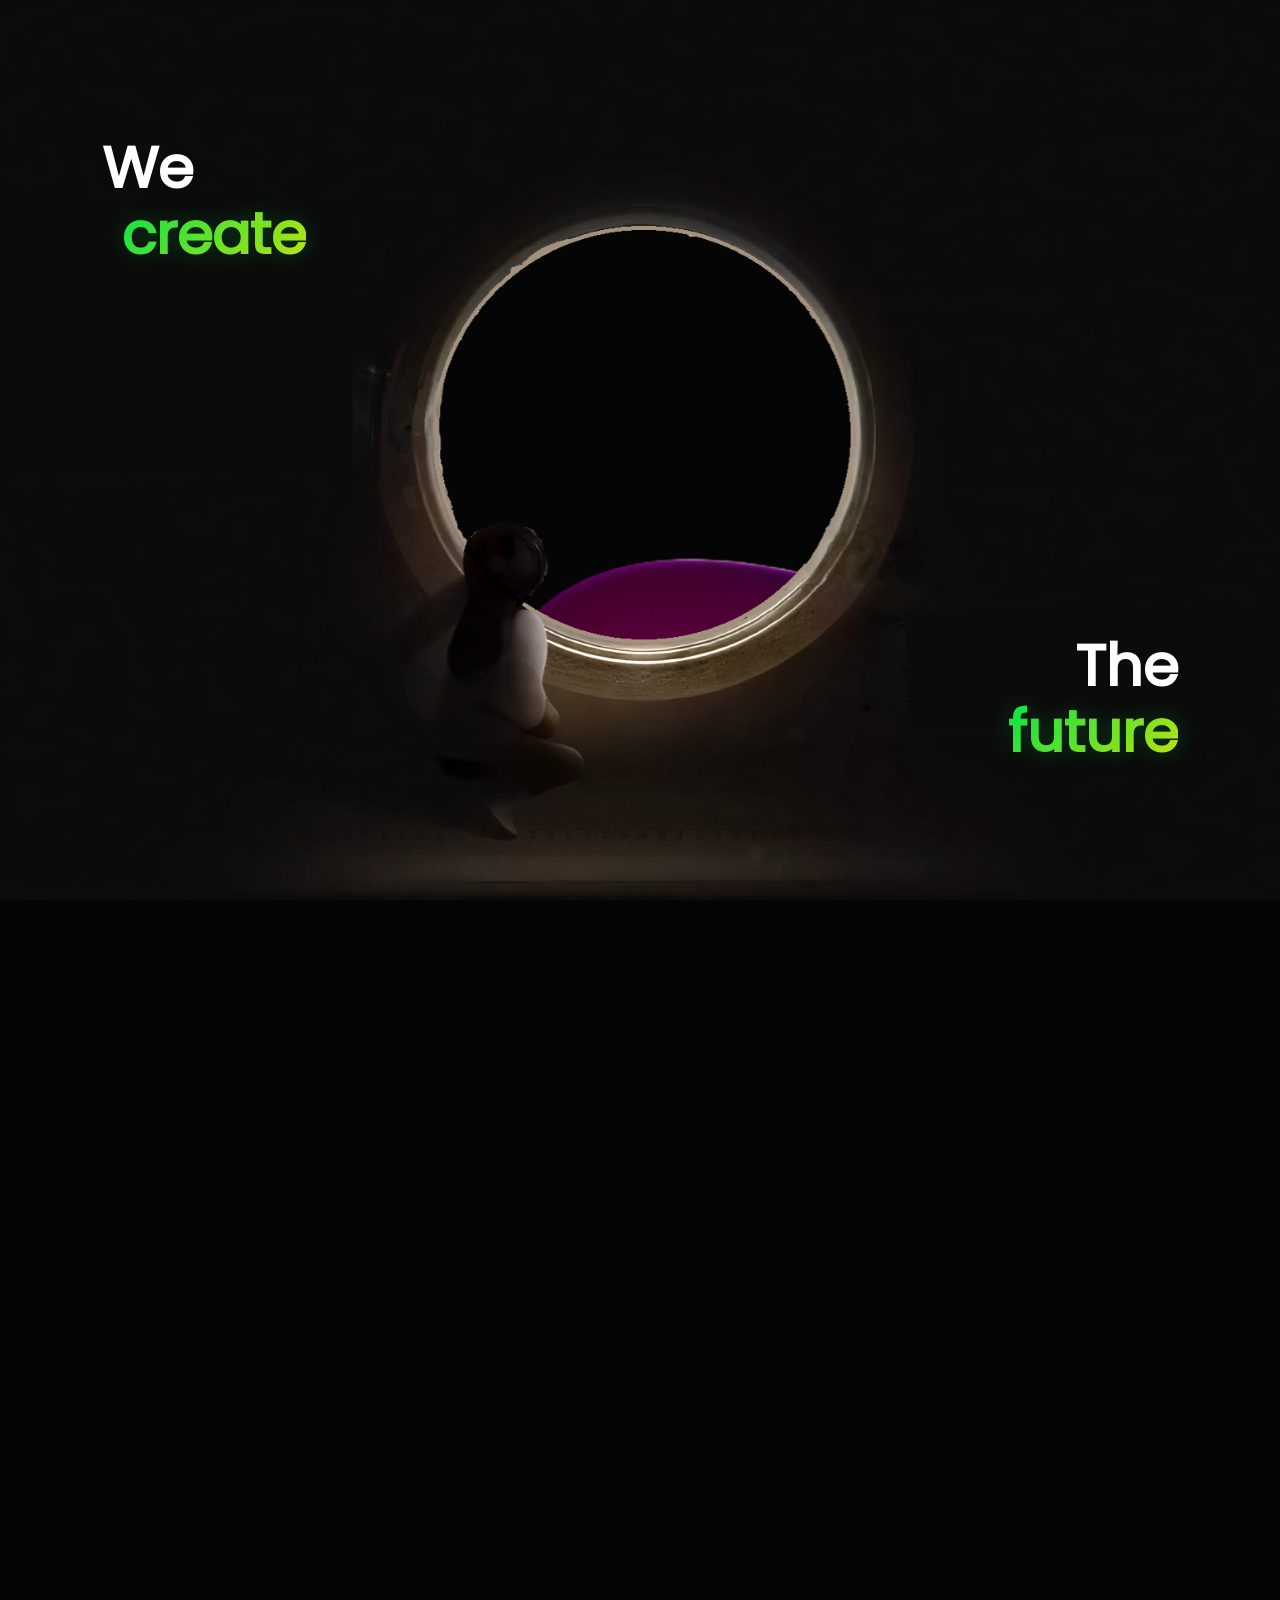
==== index.html @ eafaf3ba "Initiliaze Sanatan AI Welcome" ====
<!doctype html>
<html lang="en">
  <head>
    <meta charset="UTF-8" />
    <meta name="viewport" content="width=device-width, initial-scale=1.0" />
    <title>Sanatan AI - Welcome</title>
    <link rel="icon" type="image/png" href="/favicon-96x96.png" sizes="96x96" />
    <link rel="icon" type="image/svg+xml" href="/favicon.svg" />
    <link rel="shortcut icon" href="/favicon.ico" />
    <link rel="apple-touch-icon" sizes="180x180" href="/apple-touch-icon.png" />
    <meta name="apple-mobile-web-app-title" content="Sanatan AI" />
    <link rel="manifest" href="/site.webmanifest" />
    <script type="ld+json">
      {
          "@context": "https://schema.org",
          "@type": "WebSite",
          name: "Sanatan AI",
          url: "https://sanatan-ai.vercel.app",
          keywords:
            "Sanatan AI, Sanatan chatgpt, AI assiatant, Sanatan, ai, AI, ChatGPT, Gemini, Sanatan gemini, chatbot",
          description:
            "SANATAN AI — The Soul of Intelligence. One of the world's most advanced AI assistants, empowering users with authentic knowledge, spiritual guidance, and deep insights into Sanatan Dharma.",
          author: {
            "@type": "Person",
            name: "Shivam Sharma",
            url: "https://shivamsharma999.github.io",
          },
          publisher: {
            "@type": "Organization",
            name: "Sanatan AI",
          },
          inLanguage: ["en", "hi"],
          genre: ["AI", "Chatbot", "Sanatan Dharma"],
        },
    </script>
    <meta
      name="google-site-verification"
      content="uBdk-AkWWmrGQt7aYmEE0bgEboVTqpo6ws0tDA89azk"
    />
    <link rel="stylesheet" href="loader.css" />
    <link rel="stylesheet" href="./style.css" />
    <link rel="shortcut icon" href="favicon.ico" type="image/x-icon" />
    <link rel="shortcut icon" href="assets/logo.png" type="image/png" />
  </head>

  <body>
    <div class="loader-parent"><div class="loader"></div></div>
    <script>
      const loader = document.querySelector(".loader");
      for (let i = 0; i < 26; i++) {
        loader.innerHTML += "<div class='dot'></div>";
      }
    </script>
    <div class="wrapper center-flex">
      <div class="iimg center-flex">
        <img class="bg-image" src="./assets/logo.png" alt="Snatan AI" />
        <h1 class="logoTxt">Sanatan AI</h1>
      </div>

      <!-- THE TEXT -->
      <div class="content center-flex">
        <img src="./assets/girl.png" class="girl" alt="girl" />
        <h1 class="side-1">We<br /><span class="create">create</span></h1>
        <h1 class="side-2">The<br /><span class="future">future</span></h1>
      </div>
    </div>

    <!-- NEXT SECTION -->
    <div class="section-next center-flex">
      <h1>Sanatan AI</h1>
      <p>
        Meet <b>Sanatan AI</b> - The Soul of Intelligence.<br />
        This is the place where knowledge meets wisdom, science meet scriptures
        and technology meet dharma. Sanatan AI is a all-in-one platform
        providing you assistance about all your queries by integrating the
        answer with Sanatan Dharma. You get oppoutunities for discovering the
        ancient texts, and diving deep in them, which is all free of cost.
      </p>
    </div>
    <div class="section center-flex">
      <h1 class="section-title">Features</h1>
      <div class="feature-grid">
        <div class="feature-card center-flex">
          <div class="feature-icon">
            <svg
              xmlns="http://www.w3.org/2000/svg"
              viewBox="0 0 24 24"
              fill="none"
              stroke="currentColor"
              stroke-width="2"
              stroke-linecap="round"
              stroke-linejoin="round"
            >
              <path
                d="M20.59 13.41l-7.17 7.17a2 2 0 0 1-2.83 0L2 12V2h10l8.59 8.59a2 2 0 0 1 0 2.82z"
              ></path>
              <line x1="7" y1="7" x2="7.01" y2="7"></line>
            </svg>
          </div>
          <h1>Free of Cost</h1>
          <p>
            Sanatan AI is completely free of cost providing equal opportunities
            for everyone, poor and rich alike, to open their minds towards the
            concept of <i>karma</i>.
          </p>
        </div>
        <div class="feature-card center-flex">
          <div class="feature-icon">
            <svg
              xmlns="http://www.w3.org/2000/svg"
              viewBox="0 0 24 24"
              fill="none"
              stroke="currentColor"
              stroke-width="2"
              stroke-linecap="round"
              stroke-linejoin="round"
            >
              <rect x="2" y="3" width="20" height="14" rx="2" ry="2"></rect>
              <line x1="8" y1="21" x2="16" y2="21"></line>
              <line x1="12" y1="17" x2="12" y2="21"></line>
            </svg>
          </div>
          <h1>Cross Platform</h1>
          <p>
            Sanatan AI is a multi-platform application which runs on most
            browsers and is downloadable as a PWA on mobiles and as an app on
            Windows.
          </p>
        </div>
        <div class="feature-card center-flex">
          <div class="feature-icon">
            <svg
              xmlns="http://www.w3.org/2000/svg"
              viewBox="0 0 24 24"
              fill="none"
              stroke="currentColor"
              stroke-width="2"
              stroke-linecap="round"
              stroke-linejoin="round"
            >
              <polygon points="3 11 22 2 13 21 11 13 3 11"></polygon>
            </svg>
          </div>
          <h1>Interactive</h1>
          <p>
            Sanatan AI is a fully animated and UI-boosted chatbot. It has
            support for multiple themes, animated UIs, easy UX and moving icons.
            Enjoy your journey while exploring the roots of the universe.
          </p>
        </div>
        <div class="feature-card center-flex">
          <div class="feature-icon">
            <svg
              xmlns="http://www.w3.org/2000/svg"
              viewBox="0 0 24 24"
              fill="none"
              stroke="currentColor"
              stroke-width="2"
              stroke-linecap="round"
              stroke-linejoin="round"
            >
              <circle cx="12" cy="12" r="10"></circle>
              <circle cx="12" cy="12" r="6"></circle>
              <circle cx="12" cy="12" r="1"></circle>
            </svg>
          </div>
          <h1>Accurate</h1>
          <p>
            Sanatan AI is accurate in most of its tasks. Powered by Google's
            intelligent models, Sanatan AI perfectly understands the queries of
            users and performs actions accordingly.
          </p>
        </div>
      </div>
    </div>

    <div class="section-next center-flex">
      <h3>Are you still waiting??</h3>
      <br />
      <h1>Visit Now!</h1>
      <button
        class="visit center-flex"
        onclick="window.open('https:\/\/sanatan-ai.vercel.app', '_self')"
      >
        <img src="./assets/logo.png" alt="Sanatan Logo" class="visitImg" />
        Sanatan AI
      </button>
      <p class="footer center-flex">
        <img
          src="./assets/logo.png"
          alt="Sanatan Logo"
          style="display: inline; width: 30px; margin-right: 10px"
        />
        All Rights Reserved. Copyright © Sanatan AI, Inc. 2026
      </p>
    </div>

    <div class="bg"></div>

    <!-- SCRIPTS -->
    <script src="../gsap-public/umd/all.js"></script>
    <script src="../gsap-public/umd/ScrollTrigger.js"></script>
    <script src="../gsap-public/umd/SplitText.js"></script>

    <script src="./script.js" defer></script>
  </body>
</html>
---- loader.css ----
.loader{position:relative;transition:all 1s ease}.loader .dot{-webkit-animation-name:movement;animation-name:movement;-webkit-animation-duration:2s;animation-duration:2s;-webkit-animation-iteration-count:infinite;animation-iteration-count:infinite;-webkit-animation-timing-function:ease-in-out;animation-timing-function:ease-in-out;height:10px;position:absolute;top:-10px;transform:translate3d(0,-25px,0) scale(1);width:10px}.loader .dot:nth-of-type(1){-webkit-animation-delay:-.1s;animation-delay:-.1s;left:150px}.loader .dot:nth-of-type(1)::before{-webkit-animation-delay:-.1s;animation-delay:-.1s}.loader .dot:nth-of-type(2){-webkit-animation-delay:-1.2s;animation-delay:-1.2s;left:150px}.loader .dot:nth-of-type(2)::before{-webkit-animation-delay:-1.2s;animation-delay:-1.2s}.loader .dot:nth-of-type(3){-webkit-animation-delay:-.3s;animation-delay:-.3s;left:125px}.loader .dot:nth-of-type(3)::before{-webkit-animation-delay:-.3s;animation-delay:-.3s}.loader .dot:nth-of-type(4){-webkit-animation-delay:-1.4s;animation-delay:-1.4s;left:125px}.loader .dot:nth-of-type(4)::before{-webkit-animation-delay:-1.4s;animation-delay:-1.4s}.loader .dot:nth-of-type(5){-webkit-animation-delay:-.5s;animation-delay:-.5s;left:100px}.loader .dot:nth-of-type(5)::before{-webkit-animation-delay:-.5s;animation-delay:-.5s}.loader .dot:nth-of-type(6){-webkit-animation-delay:-1.6s;animation-delay:-1.6s;left:100px}.loader .dot:nth-of-type(6)::before{-webkit-animation-delay:-1.6s;animation-delay:-1.6s}.loader .dot:nth-of-type(7){-webkit-animation-delay:-.7s;animation-delay:-.7s;left:75px}.loader .dot:nth-of-type(7)::before{-webkit-animation-delay:-.7s;animation-delay:-.7s}.loader .dot:nth-of-type(8){-webkit-animation-delay:-1.8s;animation-delay:-1.8s;left:75px}.loader .dot:nth-of-type(8)::before{-webkit-animation-delay:-1.8s;animation-delay:-1.8s}.loader .dot:nth-of-type(9){-webkit-animation-delay:-.9s;animation-delay:-.9s;left:50px}.loader .dot:nth-of-type(9)::before{-webkit-animation-delay:-.9s;animation-delay:-.9s}.loader .dot:nth-of-type(10){-webkit-animation-delay:-2s;animation-delay:-2s;left:50px}.loader .dot:nth-of-type(10)::before{-webkit-animation-delay:-2s;animation-delay:-2s}.loader .dot:nth-of-type(11){-webkit-animation-delay:-1.1s;animation-delay:-1.1s;left:25px}.loader .dot:nth-of-type(11)::before{-webkit-animation-delay:-1.1s;animation-delay:-1.1s}.loader .dot:nth-of-type(12){-webkit-animation-delay:-2.2s;animation-delay:-2.2s;left:25px}.loader .dot:nth-of-type(12)::before{-webkit-animation-delay:-2.2s;animation-delay:-2.2s}.loader .dot:nth-of-type(13){-webkit-animation-delay:-1.3s;animation-delay:-1.3s;left:0}.loader .dot:nth-of-type(13)::before{-webkit-animation-delay:-1.3s;animation-delay:-1.3s}.loader .dot:nth-of-type(14){-webkit-animation-delay:-2.4s;animation-delay:-2.4s;left:0}.loader .dot:nth-of-type(14)::before{-webkit-animation-delay:-2.4s;animation-delay:-2.4s}.loader .dot:nth-of-type(15){-webkit-animation-delay:-1.5s;animation-delay:-1.5s;left:-25px}.loader .dot:nth-of-type(15)::before{-webkit-animation-delay:-1.5s;animation-delay:-1.5s}.loader .dot:nth-of-type(16){-webkit-animation-delay:-2.6s;animation-delay:-2.6s;left:-25px}.loader .dot:nth-of-type(16)::before{-webkit-animation-delay:-2.6s;animation-delay:-2.6s}.loader .dot:nth-of-type(17){-webkit-animation-delay:-1.7s;animation-delay:-1.7s;left:-50px}.loader .dot:nth-of-type(17)::before{-webkit-animation-delay:-1.7s;animation-delay:-1.7s}.loader .dot:nth-of-type(18){-webkit-animation-delay:-2.8s;animation-delay:-2.8s;left:-50px}.loader .dot:nth-of-type(18)::before{-webkit-animation-delay:-2.8s;animation-delay:-2.8s}.loader .dot:nth-of-type(19){-webkit-animation-delay:-1.9s;animation-delay:-1.9s;left:-75px}.loader .dot:nth-of-type(19)::before{-webkit-animation-delay:-1.9s;animation-delay:-1.9s}.loader .dot:nth-of-type(20){-webkit-animation-delay:-3s;animation-delay:-3s;left:-75px}.loader .dot:nth-of-type(20)::before{-webkit-animation-delay:-3s;animation-delay:-3s}.loader .dot:nth-of-type(21){-webkit-animation-delay:-2.1s;animation-delay:-2.1s;left:-100px}.loader .dot:nth-of-type(21)::before{-webkit-animation-delay:-2.1s;animation-delay:-2.1s}.loader .dot:nth-of-type(22){-webkit-animation-delay:-3.2s;animation-delay:-3.2s;left:-100px}.loader .dot:nth-of-type(22)::before{-webkit-animation-delay:-3.2s;animation-delay:-3.2s}.loader .dot:nth-of-type(23){-webkit-animation-delay:-2.3s;animation-delay:-2.3s;left:-125px}.loader .dot:nth-of-type(23)::before{-webkit-animation-delay:-2.3s;animation-delay:-2.3s}.loader .dot:nth-of-type(24){-webkit-animation-delay:-3.4s;animation-delay:-3.4s;left:-125px}.loader .dot:nth-of-type(24)::before{-webkit-animation-delay:-3.4s;animation-delay:-3.4s}.loader .dot:nth-of-type(25){-webkit-animation-delay:-2.5s;animation-delay:-2.5s;left:-150px}.loader .dot:nth-of-type(25)::before{-webkit-animation-delay:-2.5s;animation-delay:-2.5s}.loader .dot:nth-of-type(26){-webkit-animation-delay:-3.6s;animation-delay:-3.6s;left:-150px}.loader .dot:nth-of-type(26)::before{-webkit-animation-delay:-3.6s;animation-delay:-3.6s}.loader .dot::before{-webkit-animation-name:size-opacity;animation-name:size-opacity;-webkit-animation-duration:2s;animation-duration:2s;-webkit-animation-iteration-count:infinite;animation-iteration-count:infinite;-webkit-animation-timing-function:ease;animation-timing-function:ease;background:#fff;border-radius:50%;content:"";display:block;height:100%;width:100%}.loader .dot:nth-of-type(even)::before{background-color:#ff47aa;box-shadow:inset 0 0 4px #ff1492}@-webkit-keyframes movement{0%{transform:translate3d(0,-25px,0);z-index:0}50%{transform:translate3d(0,25px,0);z-index:10}100%{transform:translate3d(0,-25px,0);z-index:-5}}@keyframes movement{0%{transform:translate3d(0,-25px,0);z-index:0}50%{transform:translate3d(0,25px,0);z-index:10}100%{transform:translate3d(0,-25px,0);z-index:-5}}@-webkit-keyframes size-opacity{0%{opacity:1;transform:scale(1)}25%{transform:scale(1.5)}50%{opacity:1}75%{opacity:.35;transform:scale(.5)}100%{opacity:1;transform:scale(1)}}@keyframes size-opacity{0%{opacity:1;transform:scale(1)}25%{transform:scale(1.5)}50%{opacity:1}75%{opacity:.35;transform:scale(.5)}100%{opacity:1;transform:scale(1)}}
---- style.css ----
* {
  margin: 0;
  padding: 0;
  box-sizing: border-box;
}

body {
  background-color: #050505;
  color: #fff;
  font-family:
    "Poppins",
    -apple-system,
    BlinkMacSystemFont,
    "Segoe UI",
    Roboto,
    Helvetica,
    Arial,
    sans-serif;
  overflow-x: hidden;
}

.wrapper {
  position: relative;
  width: 100%;
  height: 100vh;
  overflow: hidden;
}

.iimg {
  position: absolute;
  top: 0;
  left: 0;
  width: 100%;
  height: 100%;
  flex-direction: column;
  z-index: 2;
}

.bg-image {
  object-fit: contain;
  width: 180px;
  height: 180px;
  filter: drop-shadow(0 0 30px rgba(10, 228, 72, 0.25));
}

.logoTxt {
  font-size: 3rem;
  font-weight: 800;
  margin-top: 20px;
  color: transparent;
  background: linear-gradient(135deg, #fff, #a0a0a0);
  background-clip: text;
  -webkit-background-clip: text;
  -webkit-text-fill-color: transparent;
  letter-spacing: 2px;
  text-shadow: 0 4px 20px rgba(255, 255, 255, 0.1);
}

.logoTxt * {
  background: inherit;
  -webkit-background-clip: inherit;
  background-clip: inherit;
  -webkit-text-fill-color: inherit;
  color: inherit;
}

.content {
  position: absolute;
  z-index: 3;
  width: 100%;
  height: 100%;
  pointer-events: none;
}

.girl {
  height: 100vh;
  pointer-events: none;
}

h1.side-1,
h1.side-2 {
  position: absolute;
  font-size: clamp(2rem, 4.5vw, 4.5rem);
  font-weight: 700;
  line-height: 1.15;
}

h1.side-1 {
  top: 15vh;
  left: 8vw;
  text-align: left;
}

h1.side-2 {
  bottom: 15vh;
  right: 8vw;
  text-align: right;
}

span.create,
span.future {
  display: inline-block;
  margin-left: 20px;
  background: linear-gradient(135deg, #0ae448, #cee40a);
  background-clip: text;
  -webkit-background-clip: text;
  -webkit-text-fill-color: transparent;
  font-weight: 800;
  text-shadow: 0 0 25px rgba(10, 228, 72, 0.25);
}

.section-next,
.section {
  min-height: 100vh;
  width: 100%;
  flex-direction: column;
  z-index: 10;
  padding: 80px 40px;
  position: relative;
  gap: 40px;
}

.section-next {
  background: linear-gradient(rgba(5, 5, 5, 0.88), rgba(5, 5, 5, 0.88)), url("./assets/bg-2.jpg");
  background-size: cover;
  background-position: center;
  background-attachment: fixed;
  text-align: center;
}

.section-next h1 {
  font-size: clamp(2.2rem, 4vw, 3.5rem);
  font-weight: 700;
  margin-bottom: 20px;
  text-shadow: 0 2px 10px rgba(0, 0, 0, 0.5);
}

.section-next p {
  max-width: 800px;
  font-size: clamp(1rem, 2vw, 1.2rem);
  line-height: 1.8;
  color: #e0e0e0;
  margin: 0 auto;
  font-weight: 300;
}

.section-next b {
  color: #0ae448;
  font-weight: 600;
}

.section-next h3 {
  font-size: 1.5rem;
  color: #cee40a;
  font-weight: 500;
  letter-spacing: 1px;
}

.section {
  background-color: #050505;
}

.section-title {
  font-size: clamp(2.2rem, 4vw, 3.5rem);
  font-weight: 700;
  margin-bottom: 20px;
  background: linear-gradient(135deg, #fff, #888);
  background-clip: text;
  -webkit-background-clip: text;
  -webkit-text-fill-color: transparent;
  text-shadow: 0 4px 15px rgba(0, 0, 0, 0.3);
  text-align: center;
}

.section-title * {
  background: inherit;
  -webkit-background-clip: inherit;
  background-clip: inherit;
  -webkit-text-fill-color: inherit;
  color: inherit;
}

.bg {
  background-image: url(./assets/bg.png);
  position: fixed;
  top: 0;
  left: 0;
  width: 100vw;
  height: 100vh;
  pointer-events: none;
  z-index: -1;
  background-size: cover;
  background-repeat: no-repeat;
  opacity: 0.8;
}

.visit {
  height: 56px;
  padding: 0 35px;
  opacity: 0;
  transform: scale(0.85);
  margin-top: 20px;
  font-size: 1.25rem;
  font-weight: 600;
  background: #0ae448;
  color: #050505;
  border-radius: 50px;
  border: 0;
  position: relative;
  overflow: hidden;
  transition: all .5s cubic-bezier(0.25, 0.8, 0.25, 1);
  box-shadow: 0 4px 20px rgba(10, 228, 72, 0.3);
}

.visitImg {
  width: 44px;
  height: 44px;
  position: absolute;
  left: -60px;
  top: 6px;
  transition: all .5s cubic-bezier(0.25, 0.8, 0.25, 1);
}

.visit:hover {
  background: #ffc320;
  padding-left: 70px;
  padding-right: 25px;
  cursor: pointer;
  box-shadow: 0 8px 30px rgba(255, 195, 32, 0.5);
  color: #000;
}

.visit:hover .visitImg {
  left: 15px;
}

.footer {
  position: absolute;
  bottom: 20px;
  font-size: 0.9rem;
  color: #555;
  width: 100%;
  text-align: center;
  border-top: 1px solid rgba(255, 255, 255, 0.03);
  padding: 20px 20px 0 20px;
  max-width: 1000px;
  left: 50%;
  transform: translateX(-50%);
}

.feature-grid {
  display: grid;
  gap: 2rem;
  grid-template-columns: repeat(auto-fit, minmax(260px, 1fr));
  width: 100%;
  max-width: 1200px;
  margin: 30px auto 0 auto;
}

.feature-card {
  background: rgba(15, 15, 15, 0.65);
  backdrop-filter: blur(12px);
  -webkit-backdrop-filter: blur(12px);
  border: 1px solid rgba(255, 255, 255, 0.05);
  border-radius: 24px;
  padding: 40px 30px;
  flex-direction: column;
  transition: all 0.4s cubic-bezier(0.25, 0.8, 0.25, 1);
  position: relative;
  overflow: hidden;
  box-shadow: 0 10px 30px rgba(0, 0, 0, 0.4);
  text-align: center;
  justify-content: flex-start;
  height: 100%;
  opacity: 0;
  transform: scale(0.8);
}

.feature-card::before {
  content: '';
  position: absolute;
  top: 0;
  left: 0;
  width: 100%;
  height: 100%;
  background: radial-gradient(circle at top right, rgba(10, 228, 72, 0.12), transparent 50%);
  opacity: 0;
  transition: opacity 0.4s ease;
  pointer-events: none;
}

.feature-card:hover {
  transform: translateY(-8px);
  border-color: rgba(10, 228, 72, 0.3);
  box-shadow: 0 15px 40px rgba(10, 228, 72, 0.15);
}

.feature-card:hover::before {
  opacity: 1;
}

.feature-icon {
  width: 64px;
  height: 64px;
  border-radius: 50%;
  background: rgba(10, 228, 72, 0.08);
  border: 1px solid rgba(10, 228, 72, 0.2);
  display: flex;
  align-items: center;
  justify-content: center;
  margin-bottom: 25px;
  color: #0ae448;
  box-shadow: 0 0 15px rgba(10, 228, 72, 0.1);
  transition: all 0.4s ease;
  flex-shrink: 0;
}

.feature-icon svg {
  width: 28px;
  height: 28px;
}

.feature-card:hover .feature-icon {
  transform: scale(1.1) rotate(8deg);
  background: rgba(10, 228, 72, 0.2);
  color: #fff;
  box-shadow: 0 0 25px rgba(10, 228, 72, 0.4);
  border-color: rgba(10, 228, 72, 0.4);
}

.feature-card h1 {
  font-size: 1.4rem;
  margin-bottom: 12px;
  font-weight: 600;
  color: #fff;
  text-shadow: 0 2px 10px rgba(0, 0, 0, 0.5);
}

.feature-card p {
  font-size: 0.95rem;
  line-height: 1.65;
  color: #b0b0b0;
  font-weight: 300;
}

.center-flex {
  display: flex;
  align-items: center;
  justify-content: center;
}

@media (max-width: 700px) {

  .section-next,
  .section {
    padding: 60px 24px;
  }

  h1.side-1 {
    top: 10vh;
    left: 5vw;
  }

  h1.side-2 {
    bottom: 10vh;
    right: 5vw;
  }

  .bg {
    opacity: 0.4;
  }
}

@font-face {
  font-family: "Poppins";
  src: url(./assets/font.woff2) format("woff2");
}
.loader-parent {
  position: fixed;
  width: 100vw;
  height: 100vh;
  display: flex;
  align-items: center;
  justify-content: center;
  background-color: #0a0a0a;
  z-index: 9999;
  top: 50%;
  left: 50%;
  transform: translateX(-50%) translateY(-50%);
  transition: all 1s ease;
}
.loader-parent.hide .loader {
  opacity: 0;
  overflow: hidden;
}
.loader-parent.hide {
  opacity: 0;
  border-radius: 50%;
  transform: translateX(-50%) translateY(50%) scale(0.1);
}
@keyframes l9 {
  to {background-position: calc(50% + 1.6em) 0,calc(50% + 3.2em) .8em}
}
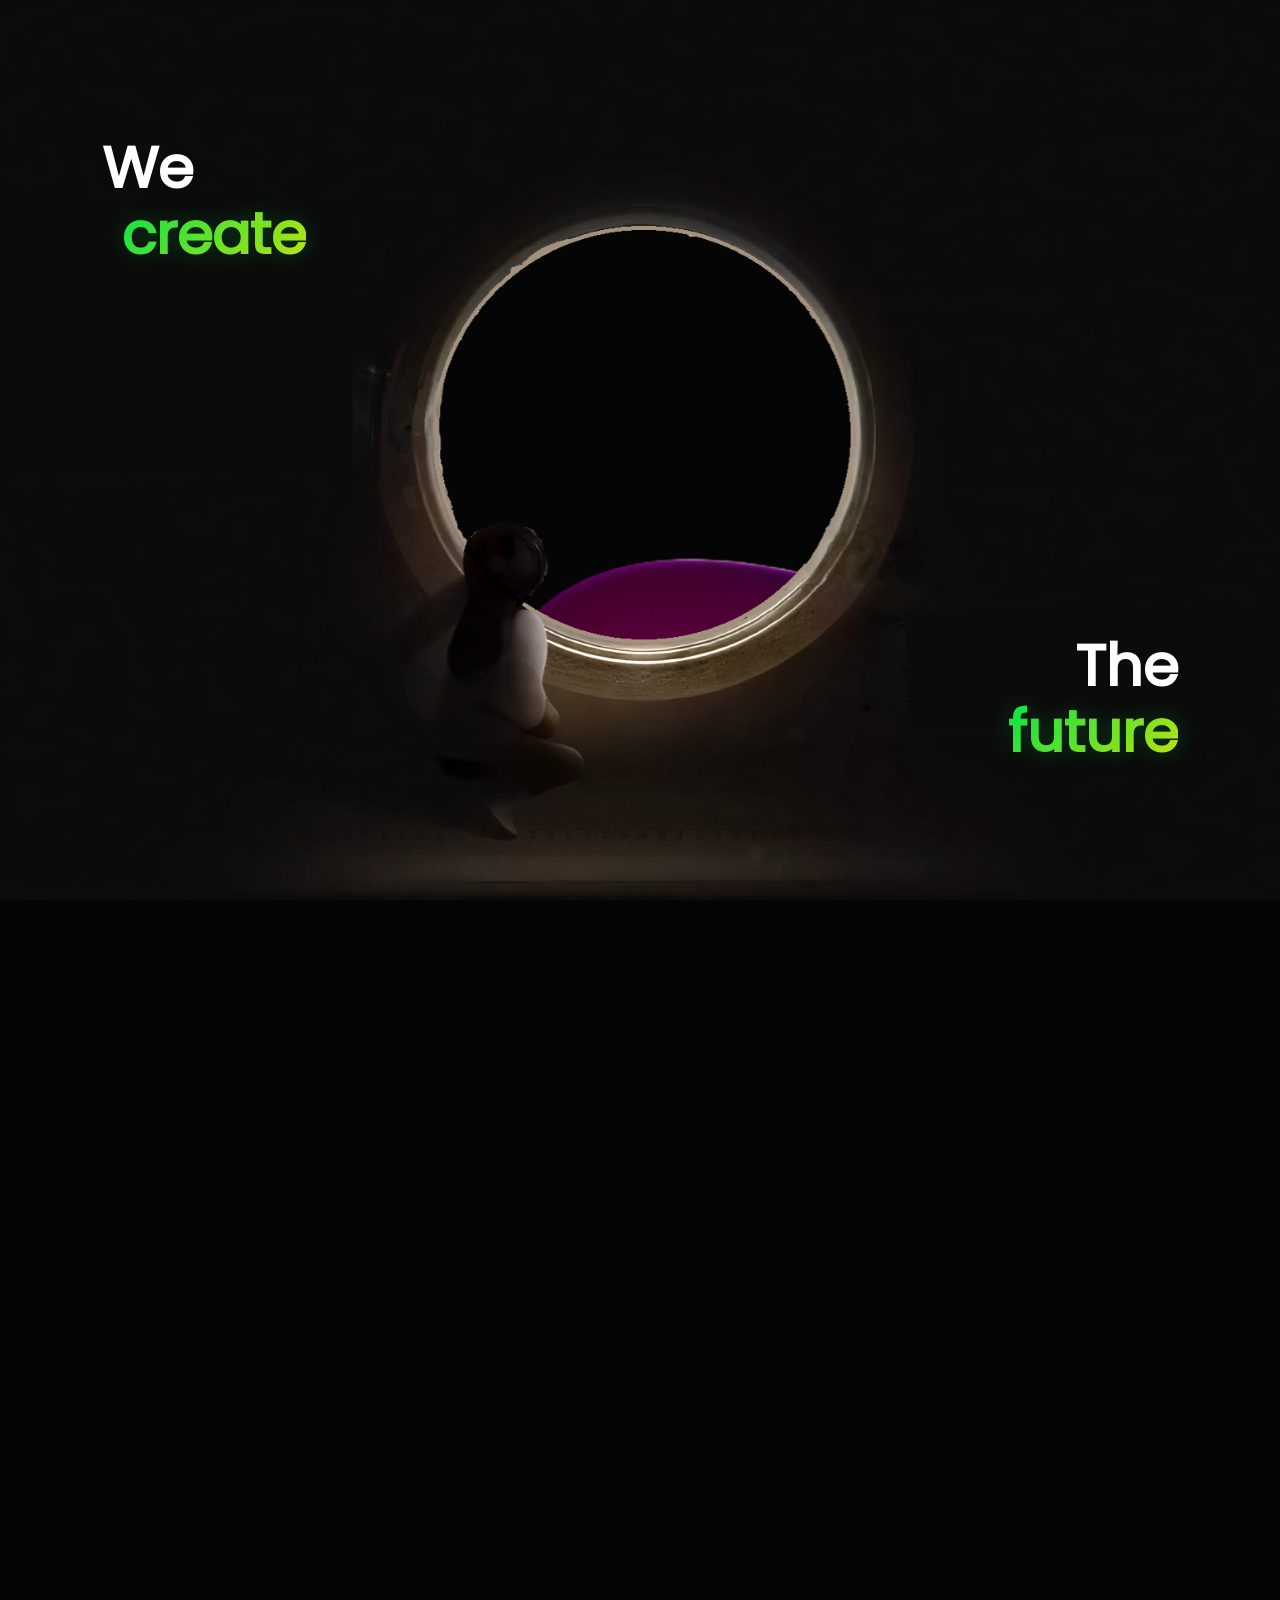
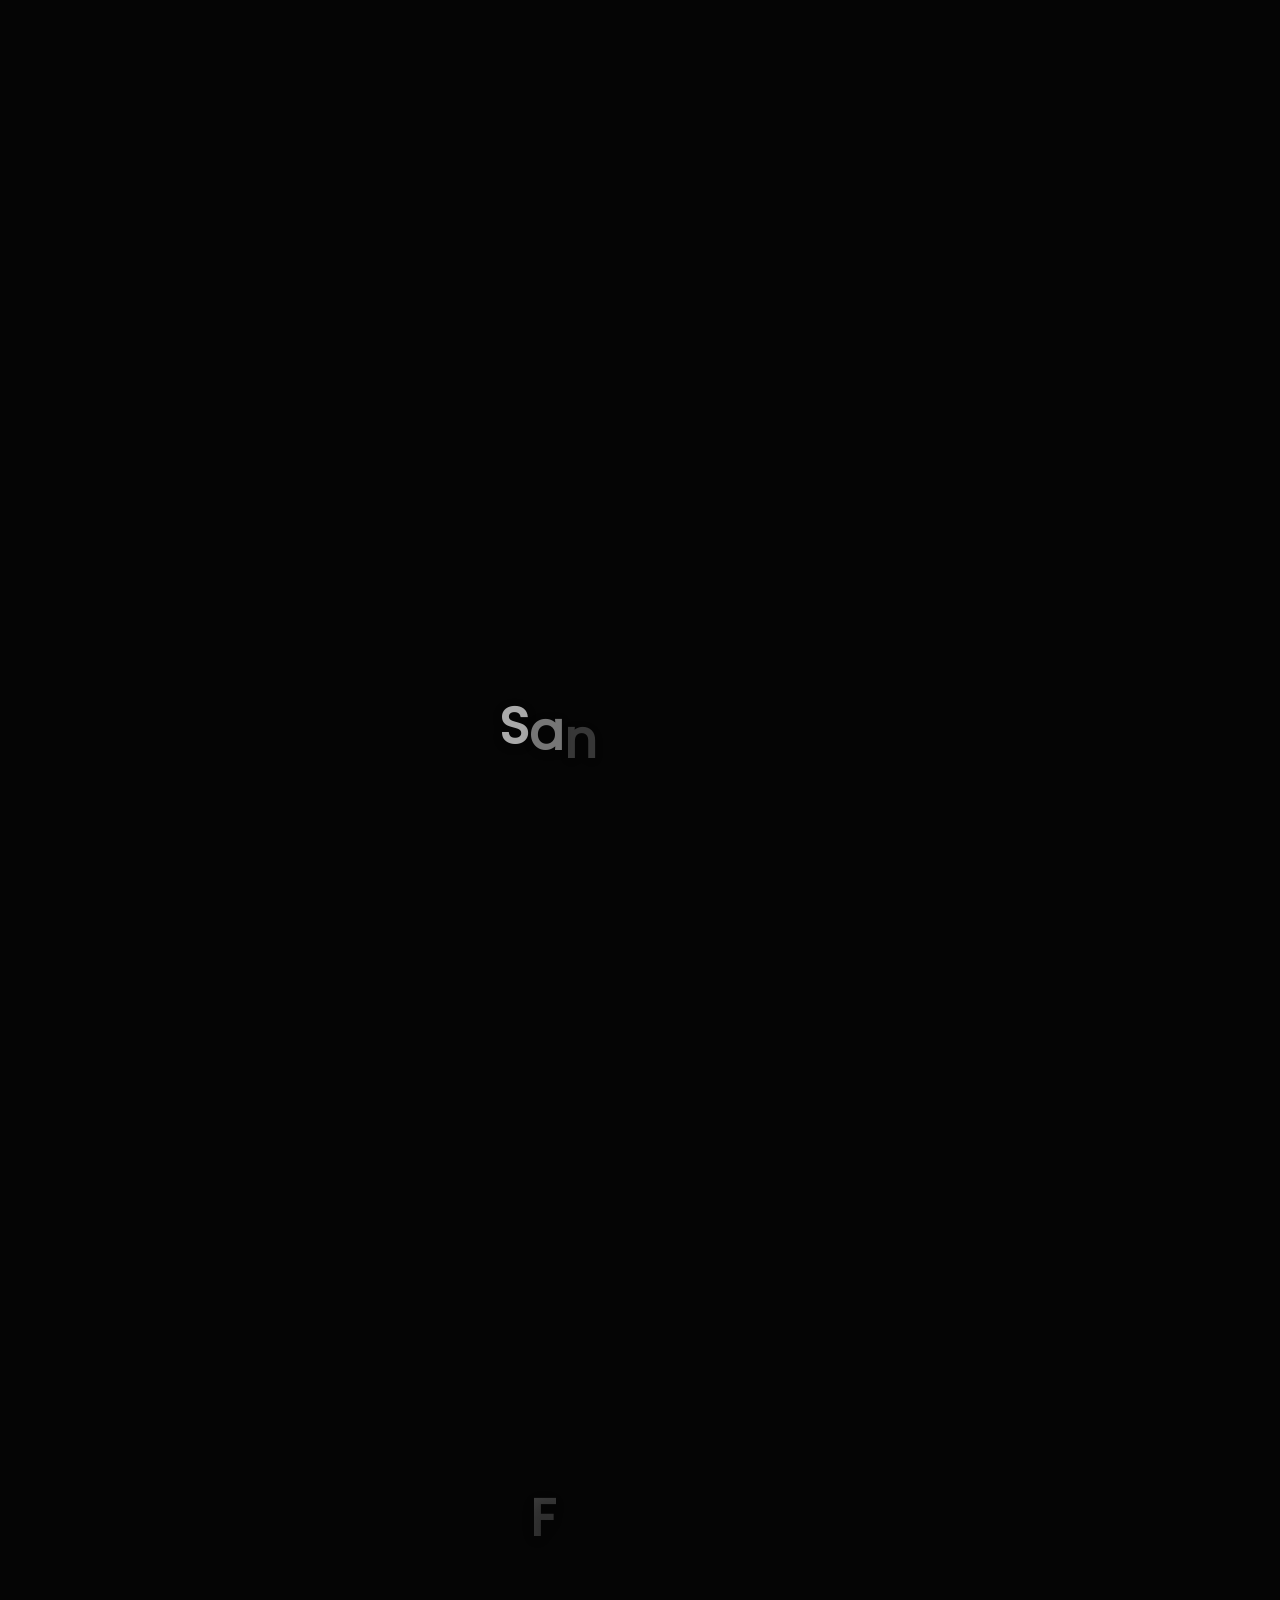
==== commit e3ccec45: "Minify app for fast loading" ====
--- a/index.html
+++ b/index.html
@@ -1,17 +1,4 @@
-<!doctype html>
-<html lang="en">
-  <head>
-    <meta charset="UTF-8" />
-    <meta name="viewport" content="width=device-width, initial-scale=1.0" />
-    <title>Sanatan AI - Welcome</title>
-    <link rel="icon" type="image/png" href="/favicon-96x96.png" sizes="96x96" />
-    <link rel="icon" type="image/svg+xml" href="/favicon.svg" />
-    <link rel="shortcut icon" href="/favicon.ico" />
-    <link rel="apple-touch-icon" sizes="180x180" href="/apple-touch-icon.png" />
-    <meta name="apple-mobile-web-app-title" content="Sanatan AI" />
-    <link rel="manifest" href="/site.webmanifest" />
-    <script type="ld+json">
-      {
+<!doctype html><html lang="en"><head><meta charset="UTF-8"><meta name="viewport" content="width=device-width,initial-scale=1"><title>Sanatan AI - Welcome</title><link rel="icon" type="image/png" href="/favicon-96x96.png" sizes="96x96"><link rel="icon" type="image/svg+xml" href="/favicon.svg"><link rel="shortcut icon" href="/favicon.ico"><link rel="apple-touch-icon" sizes="180x180" href="/apple-touch-icon.png"><meta name="apple-mobile-web-app-title" content="Sanatan AI"><link rel="manifest" href="/site.webmanifest"><script type="ld+json">{
           "@context": "https://schema.org",
           "@type": "WebSite",
           name: "Sanatan AI",
@@ -31,177 +18,7 @@
           },
           inLanguage: ["en", "hi"],
           genre: ["AI", "Chatbot", "Sanatan Dharma"],
-        },
-    </script>
-    <meta
-      name="google-site-verification"
-      content="uBdk-AkWWmrGQt7aYmEE0bgEboVTqpo6ws0tDA89azk"
-    />
-    <link rel="stylesheet" href="loader.css" />
-    <link rel="stylesheet" href="./style.css" />
-    <link rel="shortcut icon" href="favicon.ico" type="image/x-icon" />
-    <link rel="shortcut icon" href="assets/logo.png" type="image/png" />
-  </head>
-
-  <body>
-    <div class="loader-parent"><div class="loader"></div></div>
-    <script>
-      const loader = document.querySelector(".loader");
+        },</script><meta name="google-site-verification" content="uBdk-AkWWmrGQt7aYmEE0bgEboVTqpo6ws0tDA89azk"><link rel="stylesheet" href="loader.css"><link rel="stylesheet" href="./style.min.css"><link rel="shortcut icon" href="favicon.ico" type="image/x-icon"><link rel="shortcut icon" href="assets/logo.png" type="image/png"></head><body><div class="loader-parent"><div class="loader"></div></div><script>const loader = document.querySelector(".loader");
       for (let i = 0; i < 26; i++) {
         loader.innerHTML += "<div class='dot'></div>";
-      }
-    </script>
-    <div class="wrapper center-flex">
-      <div class="iimg center-flex">
-        <img class="bg-image" src="./assets/logo.png" alt="Snatan AI" />
-        <h1 class="logoTxt">Sanatan AI</h1>
-      </div>
-
-      <!-- THE TEXT -->
-      <div class="content center-flex">
-        <img src="./assets/girl.png" class="girl" alt="girl" />
-        <h1 class="side-1">We<br /><span class="create">create</span></h1>
-        <h1 class="side-2">The<br /><span class="future">future</span></h1>
-      </div>
-    </div>
-
-    <!-- NEXT SECTION -->
-    <div class="section-next center-flex">
-      <h1>Sanatan AI</h1>
-      <p>
-        Meet <b>Sanatan AI</b> - The Soul of Intelligence.<br />
-        This is the place where knowledge meets wisdom, science meet scriptures
-        and technology meet dharma. Sanatan AI is a all-in-one platform
-        providing you assistance about all your queries by integrating the
-        answer with Sanatan Dharma. You get oppoutunities for discovering the
-        ancient texts, and diving deep in them, which is all free of cost.
-      </p>
-    </div>
-    <div class="section center-flex">
-      <h1 class="section-title">Features</h1>
-      <div class="feature-grid">
-        <div class="feature-card center-flex">
-          <div class="feature-icon">
-            <svg
-              xmlns="http://www.w3.org/2000/svg"
-              viewBox="0 0 24 24"
-              fill="none"
-              stroke="currentColor"
-              stroke-width="2"
-              stroke-linecap="round"
-              stroke-linejoin="round"
-            >
-              <path
-                d="M20.59 13.41l-7.17 7.17a2 2 0 0 1-2.83 0L2 12V2h10l8.59 8.59a2 2 0 0 1 0 2.82z"
-              ></path>
-              <line x1="7" y1="7" x2="7.01" y2="7"></line>
-            </svg>
-          </div>
-          <h1>Free of Cost</h1>
-          <p>
-            Sanatan AI is completely free of cost providing equal opportunities
-            for everyone, poor and rich alike, to open their minds towards the
-            concept of <i>karma</i>.
-          </p>
-        </div>
-        <div class="feature-card center-flex">
-          <div class="feature-icon">
-            <svg
-              xmlns="http://www.w3.org/2000/svg"
-              viewBox="0 0 24 24"
-              fill="none"
-              stroke="currentColor"
-              stroke-width="2"
-              stroke-linecap="round"
-              stroke-linejoin="round"
-            >
-              <rect x="2" y="3" width="20" height="14" rx="2" ry="2"></rect>
-              <line x1="8" y1="21" x2="16" y2="21"></line>
-              <line x1="12" y1="17" x2="12" y2="21"></line>
-            </svg>
-          </div>
-          <h1>Cross Platform</h1>
-          <p>
-            Sanatan AI is a multi-platform application which runs on most
-            browsers and is downloadable as a PWA on mobiles and as an app on
-            Windows.
-          </p>
-        </div>
-        <div class="feature-card center-flex">
-          <div class="feature-icon">
-            <svg
-              xmlns="http://www.w3.org/2000/svg"
-              viewBox="0 0 24 24"
-              fill="none"
-              stroke="currentColor"
-              stroke-width="2"
-              stroke-linecap="round"
-              stroke-linejoin="round"
-            >
-              <polygon points="3 11 22 2 13 21 11 13 3 11"></polygon>
-            </svg>
-          </div>
-          <h1>Interactive</h1>
-          <p>
-            Sanatan AI is a fully animated and UI-boosted chatbot. It has
-            support for multiple themes, animated UIs, easy UX and moving icons.
-            Enjoy your journey while exploring the roots of the universe.
-          </p>
-        </div>
-        <div class="feature-card center-flex">
-          <div class="feature-icon">
-            <svg
-              xmlns="http://www.w3.org/2000/svg"
-              viewBox="0 0 24 24"
-              fill="none"
-              stroke="currentColor"
-              stroke-width="2"
-              stroke-linecap="round"
-              stroke-linejoin="round"
-            >
-              <circle cx="12" cy="12" r="10"></circle>
-              <circle cx="12" cy="12" r="6"></circle>
-              <circle cx="12" cy="12" r="1"></circle>
-            </svg>
-          </div>
-          <h1>Accurate</h1>
-          <p>
-            Sanatan AI is accurate in most of its tasks. Powered by Google's
-            intelligent models, Sanatan AI perfectly understands the queries of
-            users and performs actions accordingly.
-          </p>
-        </div>
-      </div>
-    </div>
-
-    <div class="section-next center-flex">
-      <h3>Are you still waiting??</h3>
-      <br />
-      <h1>Visit Now!</h1>
-      <button
-        class="visit center-flex"
-        onclick="window.open('https:\/\/sanatan-ai.vercel.app', '_self')"
-      >
-        <img src="./assets/logo.png" alt="Sanatan Logo" class="visitImg" />
-        Sanatan AI
-      </button>
-      <p class="footer center-flex">
-        <img
-          src="./assets/logo.png"
-          alt="Sanatan Logo"
-          style="display: inline; width: 30px; margin-right: 10px"
-        />
-        All Rights Reserved. Copyright © Sanatan AI, Inc. 2026
-      </p>
-    </div>
-
-    <div class="bg"></div>
-
-    <!-- SCRIPTS -->
-    <script src="../gsap-public/umd/all.js"></script>
-    <script src="../gsap-public/umd/ScrollTrigger.js"></script>
-    <script src="../gsap-public/umd/SplitText.js"></script>
-
-    <script src="./script.js" defer></script>
-  </body>
-</html>
+      }</script><div class="wrapper center-flex"><div class="iimg center-flex"><img class="bg-image" src="./assets/logo.png" alt="Snatan AI"><h1 class="logoTxt">Sanatan AI</h1></div><!-- THE TEXT --><div class="content center-flex"><img src="./assets/girl.png" class="girl" alt="girl"><h1 class="side-1">We<br><span class="create">create</span></h1><h1 class="side-2">The<br><span class="future">future</span></h1></div></div><!-- NEXT SECTION --><div class="section-next center-flex"><h1>Sanatan AI</h1><p>Meet <b>Sanatan AI</b> - The Soul of Intelligence.<br>This is the place where knowledge meets wisdom, science meet scriptures and technology meet dharma. Sanatan AI is a all-in-one platform providing you assistance about all your queries by integrating the answer with Sanatan Dharma. You get oppoutunities for discovering the ancient texts, and diving deep in them, which is all free of cost.</p></div><div class="section center-flex"><h1 class="section-title">Features</h1><div class="feature-grid"><div class="feature-card center-flex"><div class="feature-icon"><svg xmlns="http://www.w3.org/2000/svg" viewBox="0 0 24 24" fill="none" stroke="currentColor" stroke-width="2" stroke-linecap="round" stroke-linejoin="round"><path d="M20.59 13.41l-7.17 7.17a2 2 0 0 1-2.83 0L2 12V2h10l8.59 8.59a2 2 0 0 1 0 2.82z"></path><line x1="7" y1="7" x2="7.01" y2="7"></line></svg></div><h1>Free of Cost</h1><p>Sanatan AI is completely free of cost providing equal opportunities for everyone, poor and rich alike, to open their minds towards the concept of <i>karma</i>.</p></div><div class="feature-card center-flex"><div class="feature-icon"><svg xmlns="http://www.w3.org/2000/svg" viewBox="0 0 24 24" fill="none" stroke="currentColor" stroke-width="2" stroke-linecap="round" stroke-linejoin="round"><rect x="2" y="3" width="20" height="14" rx="2" ry="2"></rect><line x1="8" y1="21" x2="16" y2="21"></line><line x1="12" y1="17" x2="12" y2="21"></line></svg></div><h1>Cross Platform</h1><p>Sanatan AI is a multi-platform application which runs on most browsers and is downloadable as a PWA on mobiles and as an app on Windows.</p></div><div class="feature-card center-flex"><div class="feature-icon"><svg xmlns="http://www.w3.org/2000/svg" viewBox="0 0 24 24" fill="none" stroke="currentColor" stroke-width="2" stroke-linecap="round" stroke-linejoin="round"><polygon points="3 11 22 2 13 21 11 13 3 11"></polygon></svg></div><h1>Interactive</h1><p>Sanatan AI is a fully animated and UI-boosted chatbot. It has support for multiple themes, animated UIs, easy UX and moving icons. Enjoy your journey while exploring the roots of the universe.</p></div><div class="feature-card center-flex"><div class="feature-icon"><svg xmlns="http://www.w3.org/2000/svg" viewBox="0 0 24 24" fill="none" stroke="currentColor" stroke-width="2" stroke-linecap="round" stroke-linejoin="round"><circle cx="12" cy="12" r="10"></circle><circle cx="12" cy="12" r="6"></circle><circle cx="12" cy="12" r="1"></circle></svg></div><h1>Accurate</h1><p>Sanatan AI is accurate in most of its tasks. Powered by Google's intelligent models, Sanatan AI perfectly understands the queries of users and performs actions accordingly.</p></div></div></div><div class="section-next center-flex"><h3>Are you still waiting??</h3><br><h1>Visit Now!</h1><button class="visit center-flex" onclick="window.open('https://sanatan-ai.vercel.app','_self')"><img src="./assets/logo.png" alt="Sanatan Logo" class="visitImg"> Sanatan AI</button><p class="footer center-flex"><img src="./assets/logo.png" alt="Sanatan Logo" style="display:inline;width:30px;margin-right:10px"> All Rights Reserved. Copyright © Sanatan AI, Inc. 2026</p></div><div class="bg"></div><!-- SCRIPTS --><script src="../gsap/all.min.js"></script><script src="../gsap/ScrollTrigger.min.js"></script><script src="../gsap/SplitText.min.js"></script><script src="./script.min.js" defer></script></body></html>
--- a/style.min.css
+++ b/style.min.css
@@ -0,0 +1 @@
+*{margin:0;padding:0;box-sizing:border-box}body{background-color:#050505;color:#fff;font-family:Poppins,-apple-system,BlinkMacSystemFont,"Segoe UI",Roboto,Helvetica,Arial,sans-serif;overflow-x:hidden}.wrapper{position:relative;width:100%;height:100vh;overflow:hidden}.iimg{position:absolute;top:0;left:0;width:100%;height:100%;flex-direction:column;z-index:2}.bg-image{object-fit:contain;width:180px;height:180px;filter:drop-shadow(0 0 30px rgba(10, 228, 72, .25))}.logoTxt{font-size:3rem;font-weight:800;margin-top:20px;color:transparent;background:linear-gradient(135deg,#fff,#a0a0a0);background-clip:text;-webkit-background-clip:text;-webkit-text-fill-color:transparent;letter-spacing:2px;text-shadow:0 4px 20px rgba(255,255,255,.1)}.logoTxt *{background:inherit;-webkit-background-clip:inherit;background-clip:inherit;-webkit-text-fill-color:inherit;color:inherit}.content{position:absolute;z-index:3;width:100%;height:100%;pointer-events:none}.girl{height:100vh;pointer-events:none}h1.side-1,h1.side-2{position:absolute;font-size:clamp(2rem,4.5vw,4.5rem);font-weight:700;line-height:1.15}h1.side-1{top:15vh;left:8vw;text-align:left}h1.side-2{bottom:15vh;right:8vw;text-align:right}span.create,span.future{display:inline-block;margin-left:20px;background:linear-gradient(135deg,#0ae448,#cee40a);background-clip:text;-webkit-background-clip:text;-webkit-text-fill-color:transparent;font-weight:800;text-shadow:0 0 25px rgba(10,228,72,.25)}.section,.section-next{min-height:100vh;width:100%;flex-direction:column;z-index:10;padding:80px 40px;position:relative;gap:40px}.section-next{background:linear-gradient(rgba(5,5,5,.88),rgba(5,5,5,.88)),url(assets/bg-2.jpg);background-size:cover;background-position:center;background-attachment:fixed;text-align:center}.section-next h1{font-size:clamp(2.2rem,4vw,3.5rem);font-weight:700;margin-bottom:20px;text-shadow:0 2px 10px rgba(0,0,0,.5)}.section-next p{max-width:800px;font-size:clamp(1rem,2vw,1.2rem);line-height:1.8;color:#e0e0e0;margin:0 auto;font-weight:300}.section-next b{color:#0ae448;font-weight:600}.section-next h3{font-size:1.5rem;color:#cee40a;font-weight:500;letter-spacing:1px}.section{background-color:#050505}.section-title{font-size:clamp(2.2rem,4vw,3.5rem);font-weight:700;margin-bottom:20px;background:linear-gradient(135deg,#fff,#888);background-clip:text;-webkit-background-clip:text;-webkit-text-fill-color:transparent;text-shadow:0 4px 15px rgba(0,0,0,.3);text-align:center}.section-title *{background:inherit;-webkit-background-clip:inherit;background-clip:inherit;-webkit-text-fill-color:inherit;color:inherit}.bg{background-image:url(assets/bg.png);position:fixed;top:0;left:0;width:100vw;height:100vh;pointer-events:none;z-index:-1;background-size:cover;background-repeat:no-repeat;opacity:.8}.visit{height:56px;padding:0 35px;opacity:0;transform:scale(.85);margin-top:20px;font-size:1.25rem;font-weight:600;background:#0ae448;color:#050505;border-radius:50px;border:0;position:relative;overflow:hidden;transition:all .5s cubic-bezier(.25,.8,.25,1);box-shadow:0 4px 20px rgba(10,228,72,.3)}.visitImg{width:44px;height:44px;position:absolute;left:-60px;top:6px;transition:all .5s cubic-bezier(.25,.8,.25,1)}.visit:hover{background:#ffc320;padding-left:70px;padding-right:25px;cursor:pointer;box-shadow:0 8px 30px rgba(255,195,32,.5);color:#000}.visit:hover .visitImg{left:15px}.footer{position:absolute;bottom:20px;font-size:.9rem;color:#555;width:100%;text-align:center;border-top:1px solid rgba(255,255,255,.03);padding:20px 20px 0 20px;max-width:1000px;left:50%;transform:translateX(-50%)}.feature-grid{display:grid;gap:2rem;grid-template-columns:repeat(auto-fit,minmax(260px,1fr));width:100%;max-width:1200px;margin:30px auto 0 auto}.feature-card{background:rgba(15,15,15,.65);backdrop-filter:blur(12px);-webkit-backdrop-filter:blur(12px);border:1px solid rgba(255,255,255,.05);border-radius:24px;padding:40px 30px;flex-direction:column;transition:all .4s cubic-bezier(.25,.8,.25,1);position:relative;overflow:hidden;box-shadow:0 10px 30px rgba(0,0,0,.4);text-align:center;justify-content:flex-start;height:100%;opacity:0;transform:scale(.8)}.feature-card::before{content:'';position:absolute;top:0;left:0;width:100%;height:100%;background:radial-gradient(circle at top right,rgba(10,228,72,.12),transparent 50%);opacity:0;transition:opacity .4s ease;pointer-events:none}.feature-card:hover{transform:translateY(-8px);border-color:rgba(10,228,72,.3);box-shadow:0 15px 40px rgba(10,228,72,.15)}.feature-card:hover::before{opacity:1}.feature-icon{width:64px;height:64px;border-radius:50%;background:rgba(10,228,72,.08);border:1px solid rgba(10,228,72,.2);display:flex;align-items:center;justify-content:center;margin-bottom:25px;color:#0ae448;box-shadow:0 0 15px rgba(10,228,72,.1);transition:all .4s ease;flex-shrink:0}.feature-icon svg{width:28px;height:28px}.feature-card:hover .feature-icon{transform:scale(1.1) rotate(8deg);background:rgba(10,228,72,.2);color:#fff;box-shadow:0 0 25px rgba(10,228,72,.4);border-color:rgba(10,228,72,.4)}.feature-card h1{font-size:1.4rem;margin-bottom:12px;font-weight:600;color:#fff;text-shadow:0 2px 10px rgba(0,0,0,.5)}.feature-card p{font-size:.95rem;line-height:1.65;color:#b0b0b0;font-weight:300}.center-flex{display:flex;align-items:center;justify-content:center}@media (max-width:700px){.section,.section-next{padding:60px 24px}h1.side-1{top:10vh;left:5vw}h1.side-2{bottom:10vh;right:5vw}.bg{opacity:.4}}@font-face{font-family:Poppins;src:url(assets/font.woff2) format("woff2")}.loader-parent{position:fixed;width:100vw;height:100vh;display:flex;align-items:center;justify-content:center;background-color:#0a0a0a;z-index:9999;top:50%;left:50%;transform:translateX(-50%) translateY(-50%);transition:all 1s ease}.loader-parent.hide .loader{opacity:0;overflow:hidden}.loader-parent.hide{opacity:0;border-radius:50%;transform:translateX(-50%) translateY(50%) scale(.1)}@keyframes l9{to{background-position:calc(50% + 1.6em) 0,calc(50% + 3.2em) .8em}}
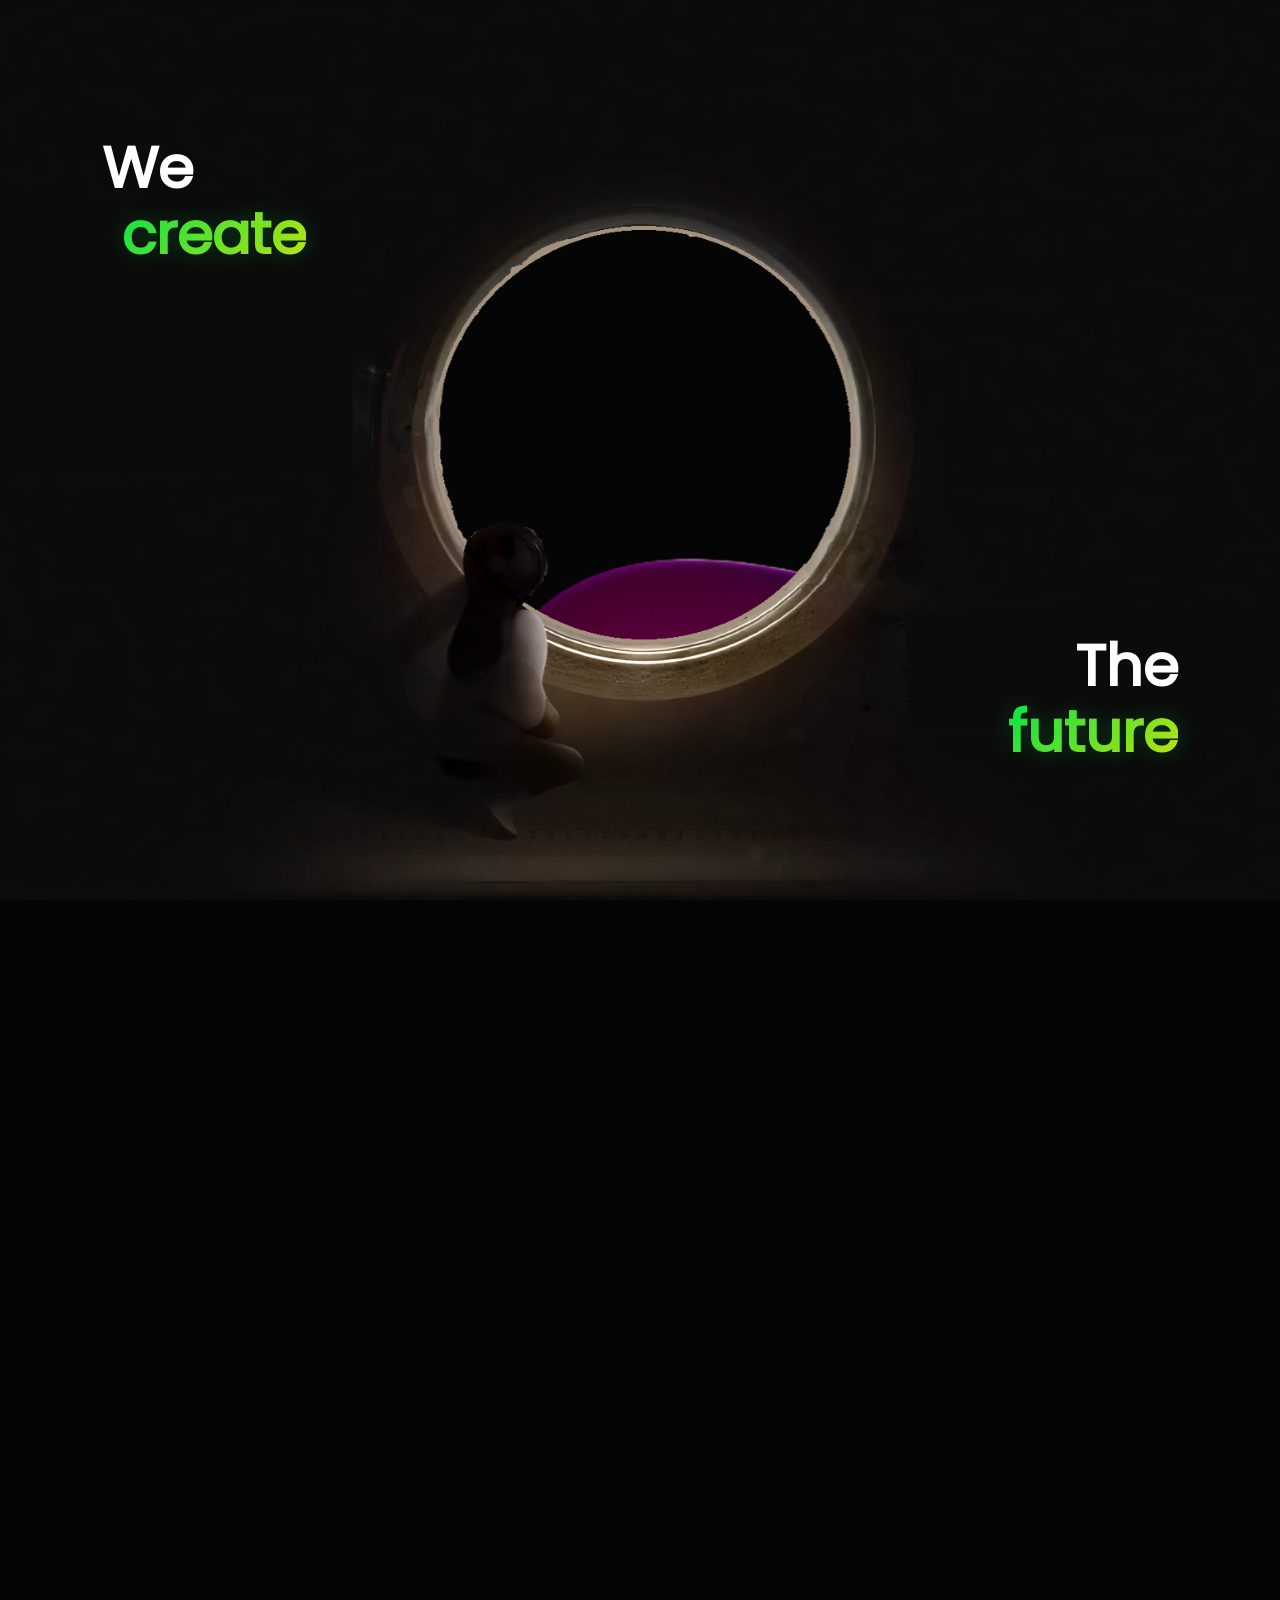
==== commit 9f36ffbc: "Refactor JSON-LD script in index files for proper syntax and formatting" ====
--- a/index.html
+++ b/index.html
@@ -1,24 +1,29 @@
 <!doctype html><html lang="en"><head><meta charset="UTF-8"><meta name="viewport" content="width=device-width,initial-scale=1"><title>Sanatan AI - Welcome</title><link rel="icon" type="image/png" href="/favicon-96x96.png" sizes="96x96"><link rel="icon" type="image/svg+xml" href="/favicon.svg"><link rel="shortcut icon" href="/favicon.ico"><link rel="apple-touch-icon" sizes="180x180" href="/apple-touch-icon.png"><meta name="apple-mobile-web-app-title" content="Sanatan AI"><link rel="manifest" href="/site.webmanifest"><script type="ld+json">{
-          "@context": "https://schema.org",
-          "@type": "WebSite",
-          name: "Sanatan AI",
-          url: "https://sanatan-ai.vercel.app",
-          keywords:
-            "Sanatan AI, Sanatan chatgpt, AI assiatant, Sanatan, ai, AI, ChatGPT, Gemini, Sanatan gemini, chatbot",
-          description:
-            "SANATAN AI — The Soul of Intelligence. One of the world's most advanced AI assistants, empowering users with authentic knowledge, spiritual guidance, and deep insights into Sanatan Dharma.",
-          author: {
-            "@type": "Person",
-            name: "Shivam Sharma",
-            url: "https://shivamsharma999.github.io",
-          },
-          publisher: {
-            "@type": "Organization",
-            name: "Sanatan AI",
-          },
-          inLanguage: ["en", "hi"],
-          genre: ["AI", "Chatbot", "Sanatan Dharma"],
-        },</script><meta name="google-site-verification" content="uBdk-AkWWmrGQt7aYmEE0bgEboVTqpo6ws0tDA89azk"><link rel="stylesheet" href="loader.css"><link rel="stylesheet" href="./style.min.css"><link rel="shortcut icon" href="favicon.ico" type="image/x-icon"><link rel="shortcut icon" href="assets/logo.png" type="image/png"></head><body><div class="loader-parent"><div class="loader"></div></div><script>const loader = document.querySelector(".loader");
+  "@context": "https://schema.org",
+  "@type": "WebSite",
+  "name": "Sanatan AI",
+  "url": "https://sanatan-ai.vercel.app",
+  "keywords": "Sanatan AI, Sanatan chatgpt, AI assiatant, Sanatan, ai, AI, ChatGPT, Gemini, Sanatan gemini, chatbot",
+  "description": "SANATAN AI — The Soul of Intelligence. One of the world's most advanced AI assistants, empowering users with authentic knowledge, spiritual guidance, and deep insights into Sanatan Dharma.",
+  "author": {
+    "@type": "Person",
+    "name": "Shivam Sharma",
+    "url": "https://shivamsharma999.github.io"
+  },
+  "publisher": {
+    "@type": "Organization",
+    "name": "Sanatan AI"
+  },
+  "inLanguage": [
+    "en",
+    "hi"
+  ],
+  "genre": [
+    "AI",
+    "Chatbot",
+    "Sanatan Dharma"
+  ]
+}</script><meta name="google-site-verification" content="uBdk-AkWWmrGQt7aYmEE0bgEboVTqpo6ws0tDA89azk"><link rel="stylesheet" href="loader.css"><link rel="stylesheet" href="./style.css"><link rel="shortcut icon" href="favicon.ico" type="image/x-icon"><link rel="shortcut icon" href="assets/logo.png" type="image/png"></head><body><div class="loader-parent"><div class="loader"></div></div><script>const loader = document.querySelector(".loader");
       for (let i = 0; i < 26; i++) {
         loader.innerHTML += "<div class='dot'></div>";
-      }</script><div class="wrapper center-flex"><div class="iimg center-flex"><img class="bg-image" src="./assets/logo.png" alt="Snatan AI"><h1 class="logoTxt">Sanatan AI</h1></div><!-- THE TEXT --><div class="content center-flex"><img src="./assets/girl.png" class="girl" alt="girl"><h1 class="side-1">We<br><span class="create">create</span></h1><h1 class="side-2">The<br><span class="future">future</span></h1></div></div><!-- NEXT SECTION --><div class="section-next center-flex"><h1>Sanatan AI</h1><p>Meet <b>Sanatan AI</b> - The Soul of Intelligence.<br>This is the place where knowledge meets wisdom, science meet scriptures and technology meet dharma. Sanatan AI is a all-in-one platform providing you assistance about all your queries by integrating the answer with Sanatan Dharma. You get oppoutunities for discovering the ancient texts, and diving deep in them, which is all free of cost.</p></div><div class="section center-flex"><h1 class="section-title">Features</h1><div class="feature-grid"><div class="feature-card center-flex"><div class="feature-icon"><svg xmlns="http://www.w3.org/2000/svg" viewBox="0 0 24 24" fill="none" stroke="currentColor" stroke-width="2" stroke-linecap="round" stroke-linejoin="round"><path d="M20.59 13.41l-7.17 7.17a2 2 0 0 1-2.83 0L2 12V2h10l8.59 8.59a2 2 0 0 1 0 2.82z"></path><line x1="7" y1="7" x2="7.01" y2="7"></line></svg></div><h1>Free of Cost</h1><p>Sanatan AI is completely free of cost providing equal opportunities for everyone, poor and rich alike, to open their minds towards the concept of <i>karma</i>.</p></div><div class="feature-card center-flex"><div class="feature-icon"><svg xmlns="http://www.w3.org/2000/svg" viewBox="0 0 24 24" fill="none" stroke="currentColor" stroke-width="2" stroke-linecap="round" stroke-linejoin="round"><rect x="2" y="3" width="20" height="14" rx="2" ry="2"></rect><line x1="8" y1="21" x2="16" y2="21"></line><line x1="12" y1="17" x2="12" y2="21"></line></svg></div><h1>Cross Platform</h1><p>Sanatan AI is a multi-platform application which runs on most browsers and is downloadable as a PWA on mobiles and as an app on Windows.</p></div><div class="feature-card center-flex"><div class="feature-icon"><svg xmlns="http://www.w3.org/2000/svg" viewBox="0 0 24 24" fill="none" stroke="currentColor" stroke-width="2" stroke-linecap="round" stroke-linejoin="round"><polygon points="3 11 22 2 13 21 11 13 3 11"></polygon></svg></div><h1>Interactive</h1><p>Sanatan AI is a fully animated and UI-boosted chatbot. It has support for multiple themes, animated UIs, easy UX and moving icons. Enjoy your journey while exploring the roots of the universe.</p></div><div class="feature-card center-flex"><div class="feature-icon"><svg xmlns="http://www.w3.org/2000/svg" viewBox="0 0 24 24" fill="none" stroke="currentColor" stroke-width="2" stroke-linecap="round" stroke-linejoin="round"><circle cx="12" cy="12" r="10"></circle><circle cx="12" cy="12" r="6"></circle><circle cx="12" cy="12" r="1"></circle></svg></div><h1>Accurate</h1><p>Sanatan AI is accurate in most of its tasks. Powered by Google's intelligent models, Sanatan AI perfectly understands the queries of users and performs actions accordingly.</p></div></div></div><div class="section-next center-flex"><h3>Are you still waiting??</h3><br><h1>Visit Now!</h1><button class="visit center-flex" onclick="window.open('https://sanatan-ai.vercel.app','_self')"><img src="./assets/logo.png" alt="Sanatan Logo" class="visitImg"> Sanatan AI</button><p class="footer center-flex"><img src="./assets/logo.png" alt="Sanatan Logo" style="display:inline;width:30px;margin-right:10px"> All Rights Reserved. Copyright © Sanatan AI, Inc. 2026</p></div><div class="bg"></div><!-- SCRIPTS --><script src="../gsap/all.min.js"></script><script src="../gsap/ScrollTrigger.min.js"></script><script src="../gsap/SplitText.min.js"></script><script src="./script.min.js" defer></script></body></html>+      }</script><div class="wrapper center-flex"><div class="iimg center-flex"><img class="bg-image" src="./assets/logo.png" alt="Snatan AI"><h1 class="logoTxt">Sanatan AI</h1></div><!-- THE TEXT --><div class="content center-flex"><img src="./assets/girl.png" class="girl" alt="girl"><h1 class="side-1">We<br><span class="create">create</span></h1><h1 class="side-2">The<br><span class="future">future</span></h1></div></div><!-- NEXT SECTION --><div class="section-next center-flex"><h1>Sanatan AI</h1><p>Meet <b>Sanatan AI</b> - The Soul of Intelligence.<br>This is the place where knowledge meets wisdom, science meet scriptures and technology meet dharma. Sanatan AI is a all-in-one platform providing you assistance about all your queries by integrating the answer with Sanatan Dharma. You get oppoutunities for discovering the ancient texts, and diving deep in them, which is all free of cost.</p></div><div class="section center-flex"><h1 class="section-title">Features</h1><div class="feature-grid"><div class="feature-card center-flex"><div class="feature-icon"><svg xmlns="http://www.w3.org/2000/svg" viewBox="0 0 24 24" fill="none" stroke="currentColor" stroke-width="2" stroke-linecap="round" stroke-linejoin="round"><path d="M20.59 13.41l-7.17 7.17a2 2 0 0 1-2.83 0L2 12V2h10l8.59 8.59a2 2 0 0 1 0 2.82z"></path><line x1="7" y1="7" x2="7.01" y2="7"></line></svg></div><h1>Free of Cost</h1><p>Sanatan AI is completely free of cost providing equal opportunities for everyone, poor and rich alike, to open their minds towards the concept of <i>karma</i>.</p></div><div class="feature-card center-flex"><div class="feature-icon"><svg xmlns="http://www.w3.org/2000/svg" viewBox="0 0 24 24" fill="none" stroke="currentColor" stroke-width="2" stroke-linecap="round" stroke-linejoin="round"><rect x="2" y="3" width="20" height="14" rx="2" ry="2"></rect><line x1="8" y1="21" x2="16" y2="21"></line><line x1="12" y1="17" x2="12" y2="21"></line></svg></div><h1>Cross Platform</h1><p>Sanatan AI is a multi-platform application which runs on most browsers and is downloadable as a PWA on mobiles and as an app on Windows.</p></div><div class="feature-card center-flex"><div class="feature-icon"><svg xmlns="http://www.w3.org/2000/svg" viewBox="0 0 24 24" fill="none" stroke="currentColor" stroke-width="2" stroke-linecap="round" stroke-linejoin="round"><polygon points="3 11 22 2 13 21 11 13 3 11"></polygon></svg></div><h1>Interactive</h1><p>Sanatan AI is a fully animated and UI-boosted chatbot. It has support for multiple themes, animated UIs, easy UX and moving icons. Enjoy your journey while exploring the roots of the universe.</p></div><div class="feature-card center-flex"><div class="feature-icon"><svg xmlns="http://www.w3.org/2000/svg" viewBox="0 0 24 24" fill="none" stroke="currentColor" stroke-width="2" stroke-linecap="round" stroke-linejoin="round"><circle cx="12" cy="12" r="10"></circle><circle cx="12" cy="12" r="6"></circle><circle cx="12" cy="12" r="1"></circle></svg></div><h1>Accurate</h1><p>Sanatan AI is accurate in most of its tasks. Powered by Google's intelligent models, Sanatan AI perfectly understands the queries of users and performs actions accordingly.</p></div></div></div><div class="section-next center-flex"><h3>Are you still waiting??</h3><br><h1>Visit Now!</h1><button class="visit center-flex" onclick="window.open('https://sanatan-ai.vercel.app','_self')"><img src="./assets/logo.png" alt="Sanatan Logo" class="visitImg"> Sanatan AI</button><p class="footer center-flex"><img src="./assets/logo.png" alt="Sanatan Logo" style="display:inline;width:30px;margin-right:10px"> All Rights Reserved. Copyright © Sanatan AI, Inc. 2026</p></div><div class="bg"></div><!-- SCRIPTS --><script src="./gsap/all.min.js"></script><script src="./gsap/ScrollTrigger.min.js"></script><script src="./gsap/SplitText.min.js"></script><script src="./script.js" defer></script></body></html>
--- a/style.css
+++ b/style.css
@@ -0,0 +1,402 @@
+* {
+  margin: 0;
+  padding: 0;
+  box-sizing: border-box;
+}
+
+body {
+  background-color: #050505;
+  color: #fff;
+  font-family:
+    "Poppins",
+    -apple-system,
+    BlinkMacSystemFont,
+    "Segoe UI",
+    Roboto,
+    Helvetica,
+    Arial,
+    sans-serif;
+  overflow-x: hidden;
+}
+
+.wrapper {
+  position: relative;
+  width: 100%;
+  height: 100vh;
+  overflow: hidden;
+}
+
+.iimg {
+  position: absolute;
+  top: 0;
+  left: 0;
+  width: 100%;
+  height: 100%;
+  flex-direction: column;
+  z-index: 2;
+}
+
+.bg-image {
+  object-fit: contain;
+  width: 180px;
+  height: 180px;
+  filter: drop-shadow(0 0 30px rgba(10, 228, 72, 0.25));
+}
+
+.logoTxt {
+  font-size: 3rem;
+  font-weight: 800;
+  margin-top: 20px;
+  color: transparent;
+  background: linear-gradient(135deg, #fff, #a0a0a0);
+  background-clip: text;
+  -webkit-background-clip: text;
+  -webkit-text-fill-color: transparent;
+  letter-spacing: 2px;
+  text-shadow: 0 4px 20px rgba(255, 255, 255, 0.1);
+}
+
+.logoTxt * {
+  background: inherit;
+  -webkit-background-clip: inherit;
+  background-clip: inherit;
+  -webkit-text-fill-color: inherit;
+  color: inherit;
+}
+
+.content {
+  position: absolute;
+  z-index: 3;
+  width: 100%;
+  height: 100%;
+  pointer-events: none;
+}
+
+.girl {
+  height: 100vh;
+  pointer-events: none;
+}
+
+h1.side-1,
+h1.side-2 {
+  position: absolute;
+  font-size: clamp(2rem, 4.5vw, 4.5rem);
+  font-weight: 700;
+  line-height: 1.15;
+}
+
+h1.side-1 {
+  top: 15vh;
+  left: 8vw;
+  text-align: left;
+}
+
+h1.side-2 {
+  bottom: 15vh;
+  right: 8vw;
+  text-align: right;
+}
+
+span.create,
+span.future {
+  display: inline-block;
+  margin-left: 20px;
+  background: linear-gradient(135deg, #0ae448, #cee40a);
+  background-clip: text;
+  -webkit-background-clip: text;
+  -webkit-text-fill-color: transparent;
+  font-weight: 800;
+  text-shadow: 0 0 25px rgba(10, 228, 72, 0.25);
+}
+
+.section-next,
+.section {
+  min-height: 100vh;
+  width: 100%;
+  flex-direction: column;
+  z-index: 10;
+  padding: 80px 40px;
+  position: relative;
+  gap: 40px;
+}
+
+.section-next {
+  background: linear-gradient(rgba(5, 5, 5, 0.88), rgba(5, 5, 5, 0.88)), url("./assets/bg-2.jpg");
+  background-size: cover;
+  background-position: center;
+  background-attachment: fixed;
+  text-align: center;
+}
+
+.section-next h1 {
+  font-size: clamp(2.2rem, 4vw, 3.5rem);
+  font-weight: 700;
+  margin-bottom: 20px;
+  text-shadow: 0 2px 10px rgba(0, 0, 0, 0.5);
+}
+
+.section-next p {
+  max-width: 800px;
+  font-size: clamp(1rem, 2vw, 1.2rem);
+  line-height: 1.8;
+  color: #e0e0e0;
+  margin: 0 auto;
+  font-weight: 300;
+}
+
+.section-next b {
+  color: #0ae448;
+  font-weight: 600;
+}
+
+.section-next h3 {
+  font-size: 1.5rem;
+  color: #cee40a;
+  font-weight: 500;
+  letter-spacing: 1px;
+}
+
+.section {
+  background-color: #050505;
+}
+
+.section-title {
+  font-size: clamp(2.2rem, 4vw, 3.5rem);
+  font-weight: 700;
+  margin-bottom: 20px;
+  background: linear-gradient(135deg, #fff, #888);
+  background-clip: text;
+  -webkit-background-clip: text;
+  -webkit-text-fill-color: transparent;
+  text-shadow: 0 4px 15px rgba(0, 0, 0, 0.3);
+  text-align: center;
+}
+
+.section-title * {
+  background: inherit;
+  -webkit-background-clip: inherit;
+  background-clip: inherit;
+  -webkit-text-fill-color: inherit;
+  color: inherit;
+}
+
+.bg {
+  background-image: url(./assets/bg.png);
+  position: fixed;
+  top: 0;
+  left: 0;
+  width: 100vw;
+  height: 100vh;
+  pointer-events: none;
+  z-index: -1;
+  background-size: cover;
+  background-repeat: no-repeat;
+  opacity: 0.8;
+}
+
+.visit {
+  height: 56px;
+  padding: 0 35px;
+  opacity: 0;
+  transform: scale(0.85);
+  margin-top: 20px;
+  font-size: 1.25rem;
+  font-weight: 600;
+  background: #0ae448;
+  color: #050505;
+  border-radius: 50px;
+  border: 0;
+  position: relative;
+  overflow: hidden;
+  transition: all .5s cubic-bezier(0.25, 0.8, 0.25, 1);
+  box-shadow: 0 4px 20px rgba(10, 228, 72, 0.3);
+}
+
+.visitImg {
+  width: 44px;
+  height: 44px;
+  position: absolute;
+  left: -60px;
+  top: 6px;
+  transition: all .5s cubic-bezier(0.25, 0.8, 0.25, 1);
+}
+
+.visit:hover {
+  background: #ffc320;
+  padding-left: 70px;
+  padding-right: 25px;
+  cursor: pointer;
+  box-shadow: 0 8px 30px rgba(255, 195, 32, 0.5);
+  color: #000;
+}
+
+.visit:hover .visitImg {
+  left: 15px;
+}
+
+.footer {
+  position: absolute;
+  bottom: 20px;
+  font-size: 0.9rem;
+  color: #555;
+  width: 100%;
+  text-align: center;
+  border-top: 1px solid rgba(255, 255, 255, 0.03);
+  padding: 20px 20px 0 20px;
+  max-width: 1000px;
+  left: 50%;
+  transform: translateX(-50%);
+}
+
+.feature-grid {
+  display: grid;
+  gap: 2rem;
+  grid-template-columns: repeat(auto-fit, minmax(260px, 1fr));
+  width: 100%;
+  max-width: 1200px;
+  margin: 30px auto 0 auto;
+}
+
+.feature-card {
+  background: rgba(15, 15, 15, 0.65);
+  backdrop-filter: blur(12px);
+  -webkit-backdrop-filter: blur(12px);
+  border: 1px solid rgba(255, 255, 255, 0.05);
+  border-radius: 24px;
+  padding: 40px 30px;
+  flex-direction: column;
+  transition: all 0.4s cubic-bezier(0.25, 0.8, 0.25, 1);
+  position: relative;
+  overflow: hidden;
+  box-shadow: 0 10px 30px rgba(0, 0, 0, 0.4);
+  text-align: center;
+  justify-content: flex-start;
+  height: 100%;
+  opacity: 0;
+  transform: scale(0.8);
+}
+
+.feature-card::before {
+  content: '';
+  position: absolute;
+  top: 0;
+  left: 0;
+  width: 100%;
+  height: 100%;
+  background: radial-gradient(circle at top right, rgba(10, 228, 72, 0.12), transparent 50%);
+  opacity: 0;
+  transition: opacity 0.4s ease;
+  pointer-events: none;
+}
+
+.feature-card:hover {
+  transform: translateY(-8px);
+  border-color: rgba(10, 228, 72, 0.3);
+  box-shadow: 0 15px 40px rgba(10, 228, 72, 0.15);
+}
+
+.feature-card:hover::before {
+  opacity: 1;
+}
+
+.feature-icon {
+  width: 64px;
+  height: 64px;
+  border-radius: 50%;
+  background: rgba(10, 228, 72, 0.08);
+  border: 1px solid rgba(10, 228, 72, 0.2);
+  display: flex;
+  align-items: center;
+  justify-content: center;
+  margin-bottom: 25px;
+  color: #0ae448;
+  box-shadow: 0 0 15px rgba(10, 228, 72, 0.1);
+  transition: all 0.4s ease;
+  flex-shrink: 0;
+}
+
+.feature-icon svg {
+  width: 28px;
+  height: 28px;
+}
+
+.feature-card:hover .feature-icon {
+  background: rgba(10, 228, 72, 0.2);
+  color: #fff;
+  box-shadow: 0 0 25px rgba(10, 228, 72, 0.4);
+  border-color: rgba(10, 228, 72, 0.4);
+}
+
+.feature-card h1 {
+  font-size: 1.4rem;
+  margin-bottom: 12px;
+  font-weight: 600;
+  color: #fff;
+  text-shadow: 0 2px 10px rgba(0, 0, 0, 0.5);
+}
+
+.feature-card p {
+  font-size: 0.95rem;
+  line-height: 1.65;
+  color: #b0b0b0;
+  font-weight: 300;
+}
+
+.center-flex {
+  display: flex;
+  align-items: center;
+  justify-content: center;
+}
+
+@media (max-width: 700px) {
+
+  .section-next,
+  .section {
+    padding: 60px 24px;
+  }
+
+  h1.side-1 {
+    top: 10vh;
+    left: 5vw;
+  }
+
+  h1.side-2 {
+    bottom: 10vh;
+    right: 5vw;
+  }
+
+  .bg {
+    opacity: 0.4;
+  }
+}
+
+@font-face {
+  font-family: "Poppins";
+  src: url(./assets/font.woff2) format("woff2");
+}
+.loader-parent {
+  position: fixed;
+  width: 100vw;
+  height: 100vh;
+  display: flex;
+  align-items: center;
+  justify-content: center;
+  background-color: #0a0a0a;
+  z-index: 9999;
+  top: 50%;
+  left: 50%;
+  transform: translateX(-50%) translateY(-50%);
+  transition: all 1s ease;
+}
+.loader-parent.hide .loader {
+  opacity: 0;
+  overflow: hidden;
+}
+.loader-parent.hide {
+  opacity: 0;
+  border-radius: 50%;
+  transform: translateX(-50%) translateY(50%) scale(0.1);
+}
+@keyframes l9 {
+  to {background-position: calc(50% + 1.6em) 0,calc(50% + 3.2em) .8em}
+}
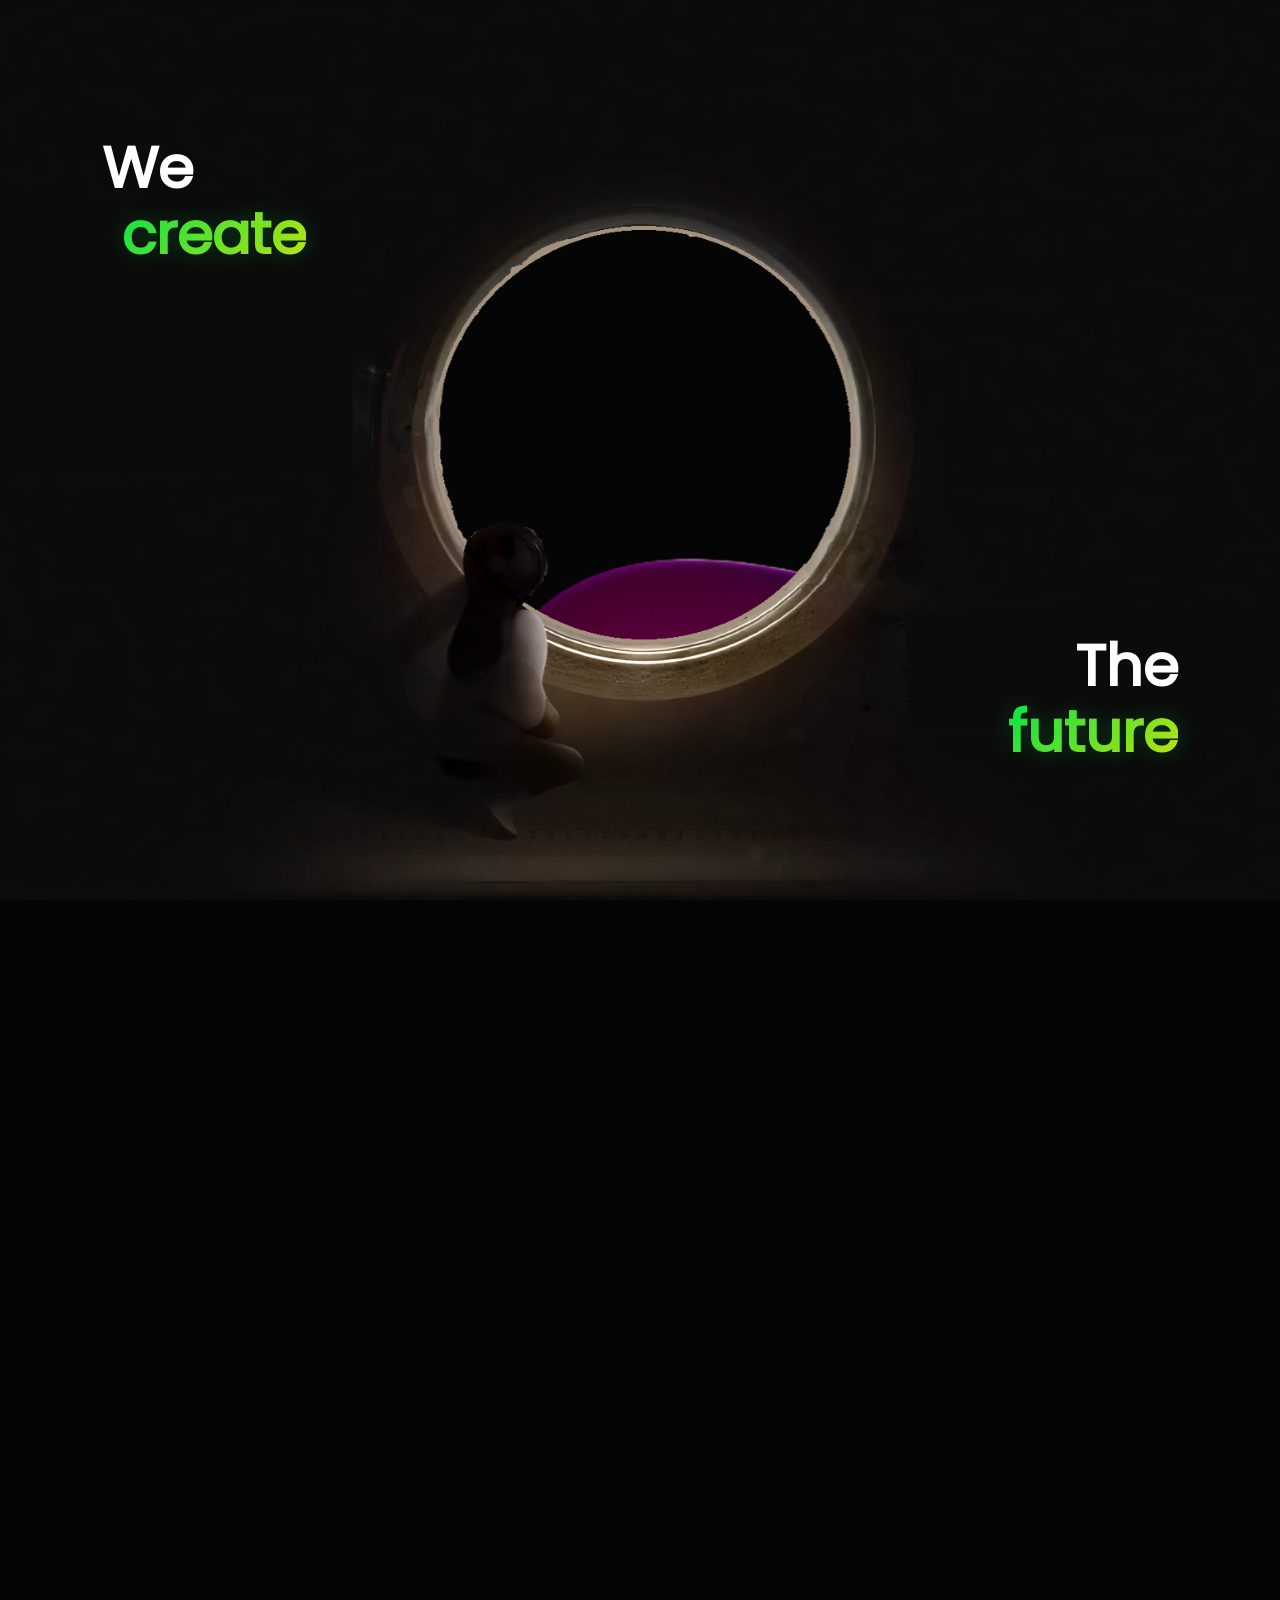
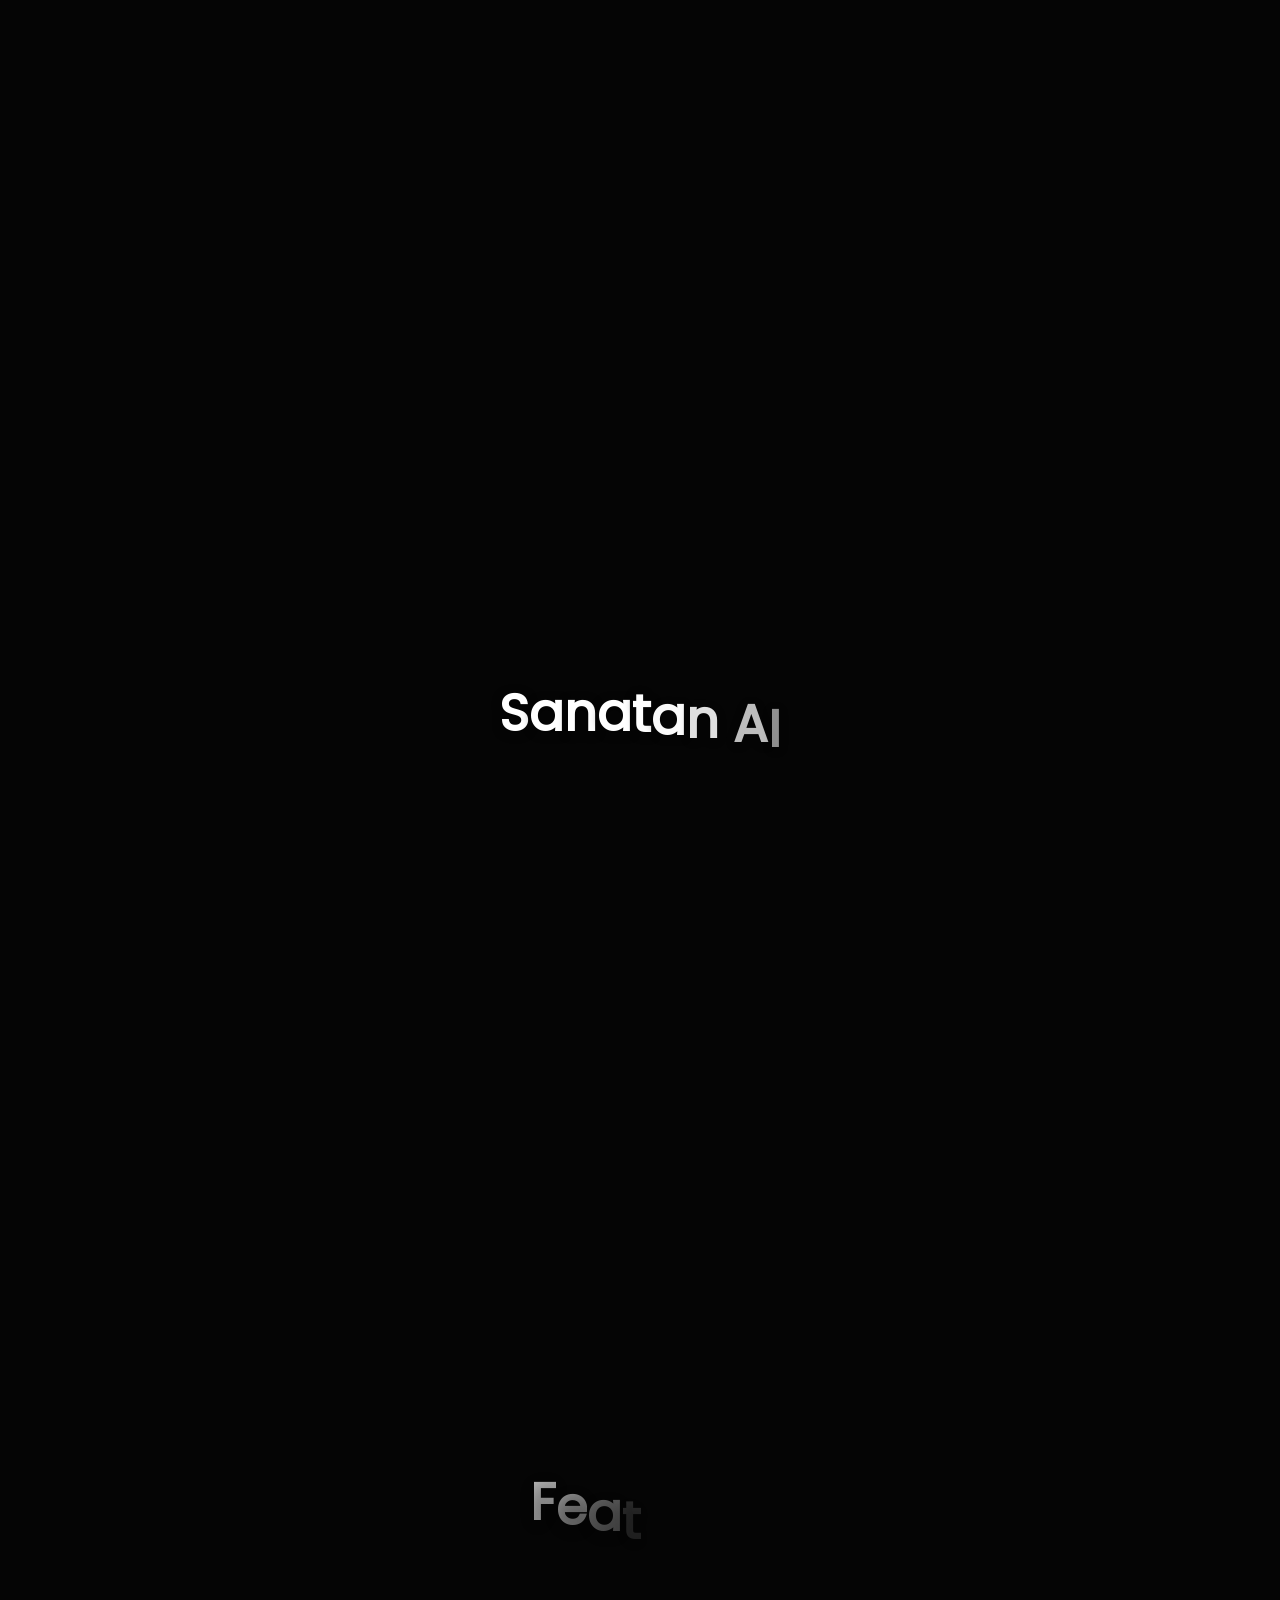
==== commit 5b1dce81: "Fix url in ld+json" ====
--- a/index.html
+++ b/index.html
@@ -1,29 +1,22 @@
 <!doctype html><html lang="en"><head><meta charset="UTF-8"><meta name="viewport" content="width=device-width,initial-scale=1"><title>Sanatan AI - Welcome</title><link rel="icon" type="image/png" href="/favicon-96x96.png" sizes="96x96"><link rel="icon" type="image/svg+xml" href="/favicon.svg"><link rel="shortcut icon" href="/favicon.ico"><link rel="apple-touch-icon" sizes="180x180" href="/apple-touch-icon.png"><meta name="apple-mobile-web-app-title" content="Sanatan AI"><link rel="manifest" href="/site.webmanifest"><script type="ld+json">{
-  "@context": "https://schema.org",
-  "@type": "WebSite",
-  "name": "Sanatan AI",
-  "url": "https://sanatan-ai.vercel.app",
-  "keywords": "Sanatan AI, Sanatan chatgpt, AI assiatant, Sanatan, ai, AI, ChatGPT, Gemini, Sanatan gemini, chatbot",
-  "description": "SANATAN AI — The Soul of Intelligence. One of the world's most advanced AI assistants, empowering users with authentic knowledge, spiritual guidance, and deep insights into Sanatan Dharma.",
-  "author": {
-    "@type": "Person",
-    "name": "Shivam Sharma",
-    "url": "https://shivamsharma999.github.io"
-  },
-  "publisher": {
-    "@type": "Organization",
-    "name": "Sanatan AI"
-  },
-  "inLanguage": [
-    "en",
-    "hi"
-  ],
-  "genre": [
-    "AI",
-    "Chatbot",
-    "Sanatan Dharma"
-  ]
-}</script><meta name="google-site-verification" content="uBdk-AkWWmrGQt7aYmEE0bgEboVTqpo6ws0tDA89azk"><link rel="stylesheet" href="loader.css"><link rel="stylesheet" href="./style.css"><link rel="shortcut icon" href="favicon.ico" type="image/x-icon"><link rel="shortcut icon" href="assets/logo.png" type="image/png"></head><body><div class="loader-parent"><div class="loader"></div></div><script>const loader = document.querySelector(".loader");
+        "@context": "https://schema.org",
+        "@type": "WebSite",
+        "name": "Sanatan AI",
+        "url": "https://sanatan-ai.netlify.app",
+        "keywords": "Sanatan AI, Sanatan chatgpt, AI assiatant, Sanatan, ai, AI, ChatGPT, Gemini, Sanatan gemini, chatbot",
+        "description": "SANATAN AI — The Soul of Intelligence. One of the world's most advanced AI assistants, empowering users with authentic knowledge, spiritual guidance, and deep insights into Sanatan Dharma.",
+        "author": {
+          "@type": "Person",
+          "name": "Shivam Sharma",
+          "url": "https://shivamsharma999.github.io"
+        },
+        "publisher": {
+          "@type": "Organization",
+          "name": "Sanatan AI"
+        },
+        "inLanguage": ["en", "hi"],
+        "genre": ["AI", "Chatbot", "Sanatan Dharma"]
+      }</script><meta name="google-site-verification" content="uBdk-AkWWmrGQt7aYmEE0bgEboVTqpo6ws0tDA89azk"><link rel="stylesheet" href="loader.css"><link rel="stylesheet" href="./style.css"><link rel="shortcut icon" href="favicon.ico" type="image/x-icon"><link rel="shortcut icon" href="assets/logo.png" type="image/png"></head><body><div class="loader-parent"><div class="loader"></div></div><script>const loader = document.querySelector(".loader");
       for (let i = 0; i < 26; i++) {
         loader.innerHTML += "<div class='dot'></div>";
-      }</script><div class="wrapper center-flex"><div class="iimg center-flex"><img class="bg-image" src="./assets/logo.png" alt="Snatan AI"><h1 class="logoTxt">Sanatan AI</h1></div><!-- THE TEXT --><div class="content center-flex"><img src="./assets/girl.png" class="girl" alt="girl"><h1 class="side-1">We<br><span class="create">create</span></h1><h1 class="side-2">The<br><span class="future">future</span></h1></div></div><!-- NEXT SECTION --><div class="section-next center-flex"><h1>Sanatan AI</h1><p>Meet <b>Sanatan AI</b> - The Soul of Intelligence.<br>This is the place where knowledge meets wisdom, science meet scriptures and technology meet dharma. Sanatan AI is a all-in-one platform providing you assistance about all your queries by integrating the answer with Sanatan Dharma. You get oppoutunities for discovering the ancient texts, and diving deep in them, which is all free of cost.</p></div><div class="section center-flex"><h1 class="section-title">Features</h1><div class="feature-grid"><div class="feature-card center-flex"><div class="feature-icon"><svg xmlns="http://www.w3.org/2000/svg" viewBox="0 0 24 24" fill="none" stroke="currentColor" stroke-width="2" stroke-linecap="round" stroke-linejoin="round"><path d="M20.59 13.41l-7.17 7.17a2 2 0 0 1-2.83 0L2 12V2h10l8.59 8.59a2 2 0 0 1 0 2.82z"></path><line x1="7" y1="7" x2="7.01" y2="7"></line></svg></div><h1>Free of Cost</h1><p>Sanatan AI is completely free of cost providing equal opportunities for everyone, poor and rich alike, to open their minds towards the concept of <i>karma</i>.</p></div><div class="feature-card center-flex"><div class="feature-icon"><svg xmlns="http://www.w3.org/2000/svg" viewBox="0 0 24 24" fill="none" stroke="currentColor" stroke-width="2" stroke-linecap="round" stroke-linejoin="round"><rect x="2" y="3" width="20" height="14" rx="2" ry="2"></rect><line x1="8" y1="21" x2="16" y2="21"></line><line x1="12" y1="17" x2="12" y2="21"></line></svg></div><h1>Cross Platform</h1><p>Sanatan AI is a multi-platform application which runs on most browsers and is downloadable as a PWA on mobiles and as an app on Windows.</p></div><div class="feature-card center-flex"><div class="feature-icon"><svg xmlns="http://www.w3.org/2000/svg" viewBox="0 0 24 24" fill="none" stroke="currentColor" stroke-width="2" stroke-linecap="round" stroke-linejoin="round"><polygon points="3 11 22 2 13 21 11 13 3 11"></polygon></svg></div><h1>Interactive</h1><p>Sanatan AI is a fully animated and UI-boosted chatbot. It has support for multiple themes, animated UIs, easy UX and moving icons. Enjoy your journey while exploring the roots of the universe.</p></div><div class="feature-card center-flex"><div class="feature-icon"><svg xmlns="http://www.w3.org/2000/svg" viewBox="0 0 24 24" fill="none" stroke="currentColor" stroke-width="2" stroke-linecap="round" stroke-linejoin="round"><circle cx="12" cy="12" r="10"></circle><circle cx="12" cy="12" r="6"></circle><circle cx="12" cy="12" r="1"></circle></svg></div><h1>Accurate</h1><p>Sanatan AI is accurate in most of its tasks. Powered by Google's intelligent models, Sanatan AI perfectly understands the queries of users and performs actions accordingly.</p></div></div></div><div class="section-next center-flex"><h3>Are you still waiting??</h3><br><h1>Visit Now!</h1><button class="visit center-flex" onclick="window.open('https://sanatan-ai.vercel.app','_self')"><img src="./assets/logo.png" alt="Sanatan Logo" class="visitImg"> Sanatan AI</button><p class="footer center-flex"><img src="./assets/logo.png" alt="Sanatan Logo" style="display:inline;width:30px;margin-right:10px"> All Rights Reserved. Copyright © Sanatan AI, Inc. 2026</p></div><div class="bg"></div><!-- SCRIPTS --><script src="./gsap/all.min.js"></script><script src="./gsap/ScrollTrigger.min.js"></script><script src="./gsap/SplitText.min.js"></script><script src="./script.js" defer></script></body></html>+      }</script><div class="wrapper center-flex"><div class="iimg center-flex"><img class="bg-image" src="./assets/logo.png" alt="Snatan AI"><h1 class="logoTxt">Sanatan AI</h1></div><!-- THE TEXT --><div class="content center-flex"><img src="./assets/girl.png" class="girl" alt="girl"><h1 class="side-1">We<br><span class="create">create</span></h1><h1 class="side-2">The<br><span class="future">future</span></h1></div></div><!-- NEXT SECTION --><div class="section-next center-flex"><h1>Sanatan AI</h1><p>Meet <b>Sanatan AI</b> - The Soul of Intelligence.<br>This is the place where knowledge meets wisdom, science meet scriptures and technology meet dharma. Sanatan AI is a all-in-one platform providing you assistance about all your queries by integrating the answer with Sanatan Dharma. You get oppoutunities for discovering the ancient texts, and diving deep in them, which is all free of cost.</p></div><div class="section center-flex"><h1 class="section-title">Features</h1><div class="feature-grid"><div class="feature-card center-flex"><div class="feature-icon"><svg xmlns="http://www.w3.org/2000/svg" viewBox="0 0 24 24" fill="none" stroke="currentColor" stroke-width="2" stroke-linecap="round" stroke-linejoin="round"><path d="M20.59 13.41l-7.17 7.17a2 2 0 0 1-2.83 0L2 12V2h10l8.59 8.59a2 2 0 0 1 0 2.82z"></path><line x1="7" y1="7" x2="7.01" y2="7"></line></svg></div><h1>Free of Cost</h1><p>Sanatan AI is completely free of cost providing equal opportunities for everyone, poor and rich alike, to open their minds towards the concept of <i>karma</i>.</p></div><div class="feature-card center-flex"><div class="feature-icon"><svg xmlns="http://www.w3.org/2000/svg" viewBox="0 0 24 24" fill="none" stroke="currentColor" stroke-width="2" stroke-linecap="round" stroke-linejoin="round"><rect x="2" y="3" width="20" height="14" rx="2" ry="2"></rect><line x1="8" y1="21" x2="16" y2="21"></line><line x1="12" y1="17" x2="12" y2="21"></line></svg></div><h1>Cross Platform</h1><p>Sanatan AI is a multi-platform application which runs on most browsers and is downloadable as a PWA on mobiles and as an app on Windows.</p></div><div class="feature-card center-flex"><div class="feature-icon"><svg xmlns="http://www.w3.org/2000/svg" viewBox="0 0 24 24" fill="none" stroke="currentColor" stroke-width="2" stroke-linecap="round" stroke-linejoin="round"><polygon points="3 11 22 2 13 21 11 13 3 11"></polygon></svg></div><h1>Interactive</h1><p>Sanatan AI is a fully animated and UI-boosted chatbot. It has support for multiple themes, animated UIs, easy UX and moving icons. Enjoy your journey while exploring the roots of the universe.</p></div><div class="feature-card center-flex"><div class="feature-icon"><svg xmlns="http://www.w3.org/2000/svg" viewBox="0 0 24 24" fill="none" stroke="currentColor" stroke-width="2" stroke-linecap="round" stroke-linejoin="round"><circle cx="12" cy="12" r="10"></circle><circle cx="12" cy="12" r="6"></circle><circle cx="12" cy="12" r="1"></circle></svg></div><h1>Accurate</h1><p>Sanatan AI is accurate in most of its tasks. Powered by Google's intelligent models, Sanatan AI perfectly understands the queries of users and performs actions accordingly.</p></div></div></div><div class="section-next center-flex"><h3>Are you still waiting??</h3><br><h1>Visit Now!</h1><button class="visit center-flex" onclick="window.location.href=&#34;https://sanatan-ai.vercel.app&#34;"><img src="./assets/logo.png" alt="Sanatan Logo" class="visitImg"> Sanatan AI</button><p class="footer center-flex"><img src="./assets/logo.png" alt="Sanatan Logo" style="display:inline;width:30px;margin-right:10px"> All Rights Reserved. Copyright © Sanatan AI, Inc. 2026</p></div><div class="bg"></div><!-- SCRIPTS --><script src="./gsap/all.min.js"></script><script src="./gsap/ScrollTrigger.min.js"></script><script src="./gsap/SplitText.min.js"></script><script src="./script.js" defer></script></body></html>
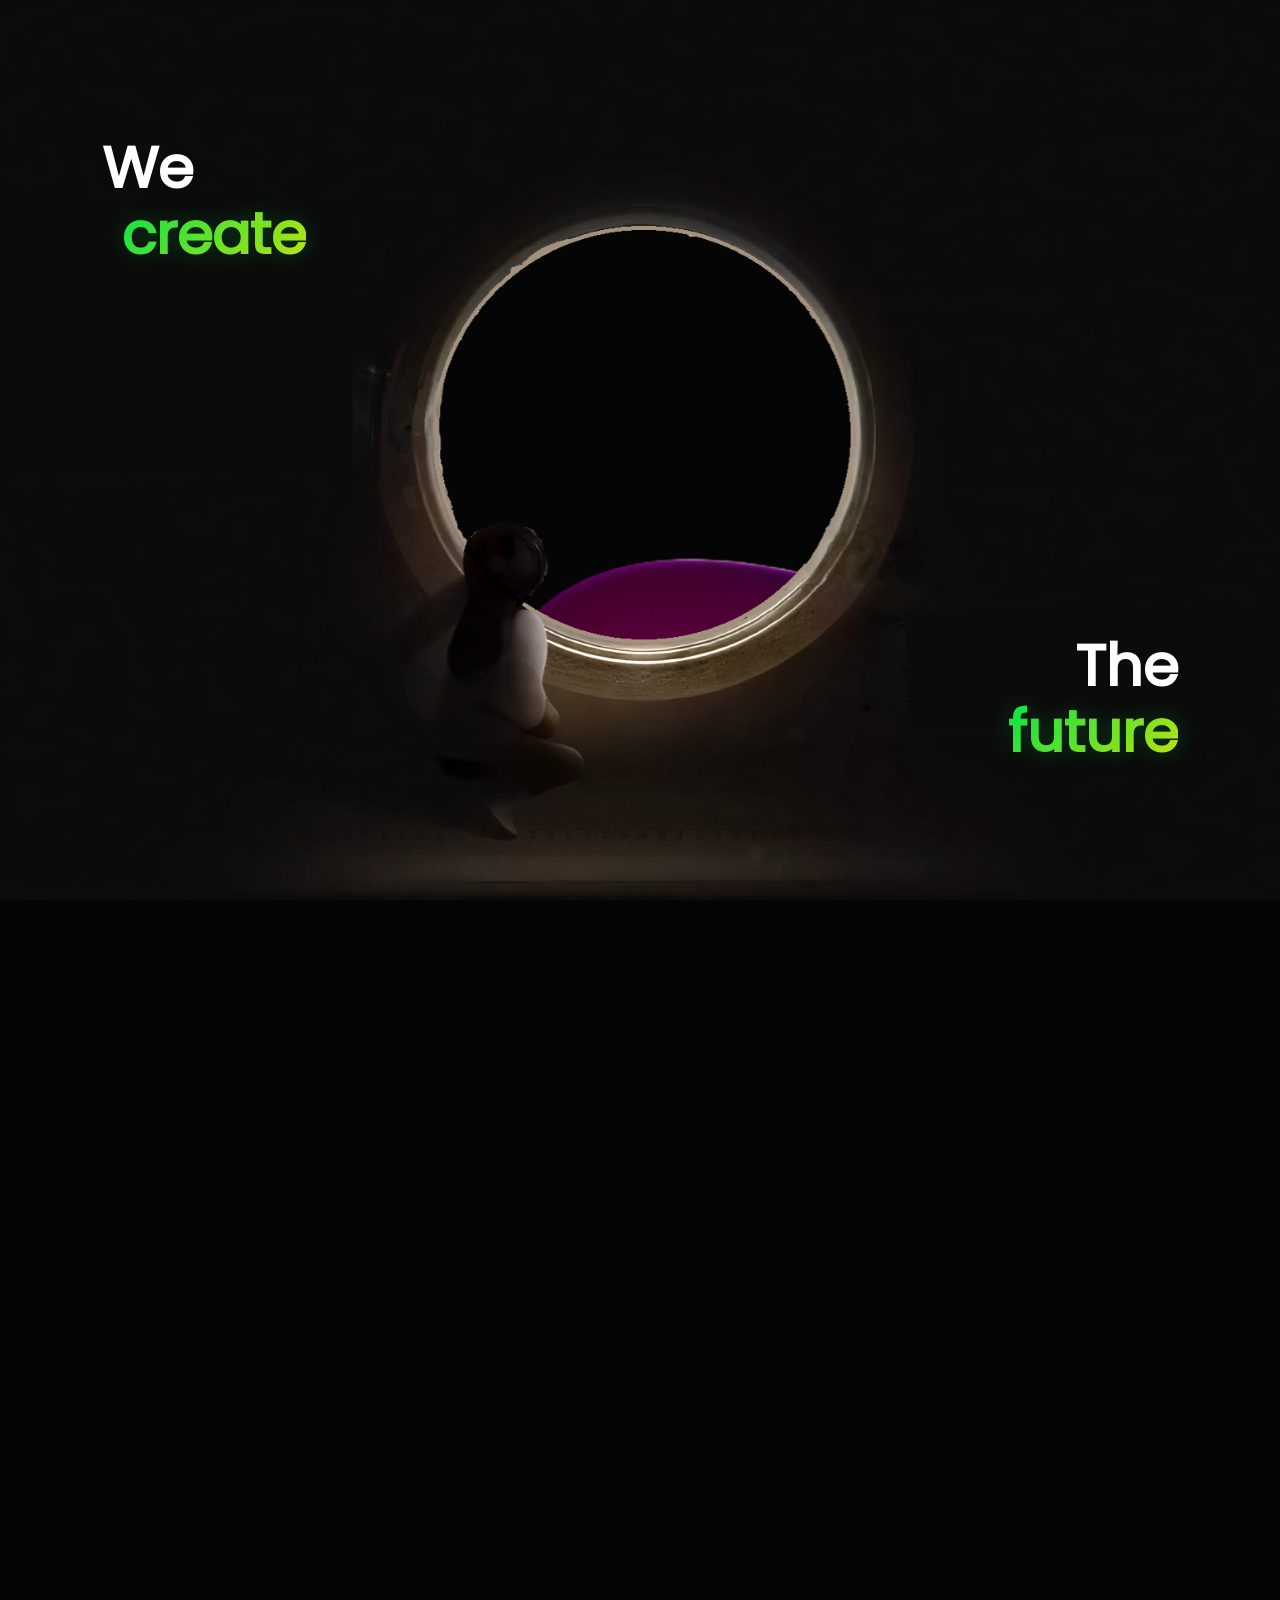
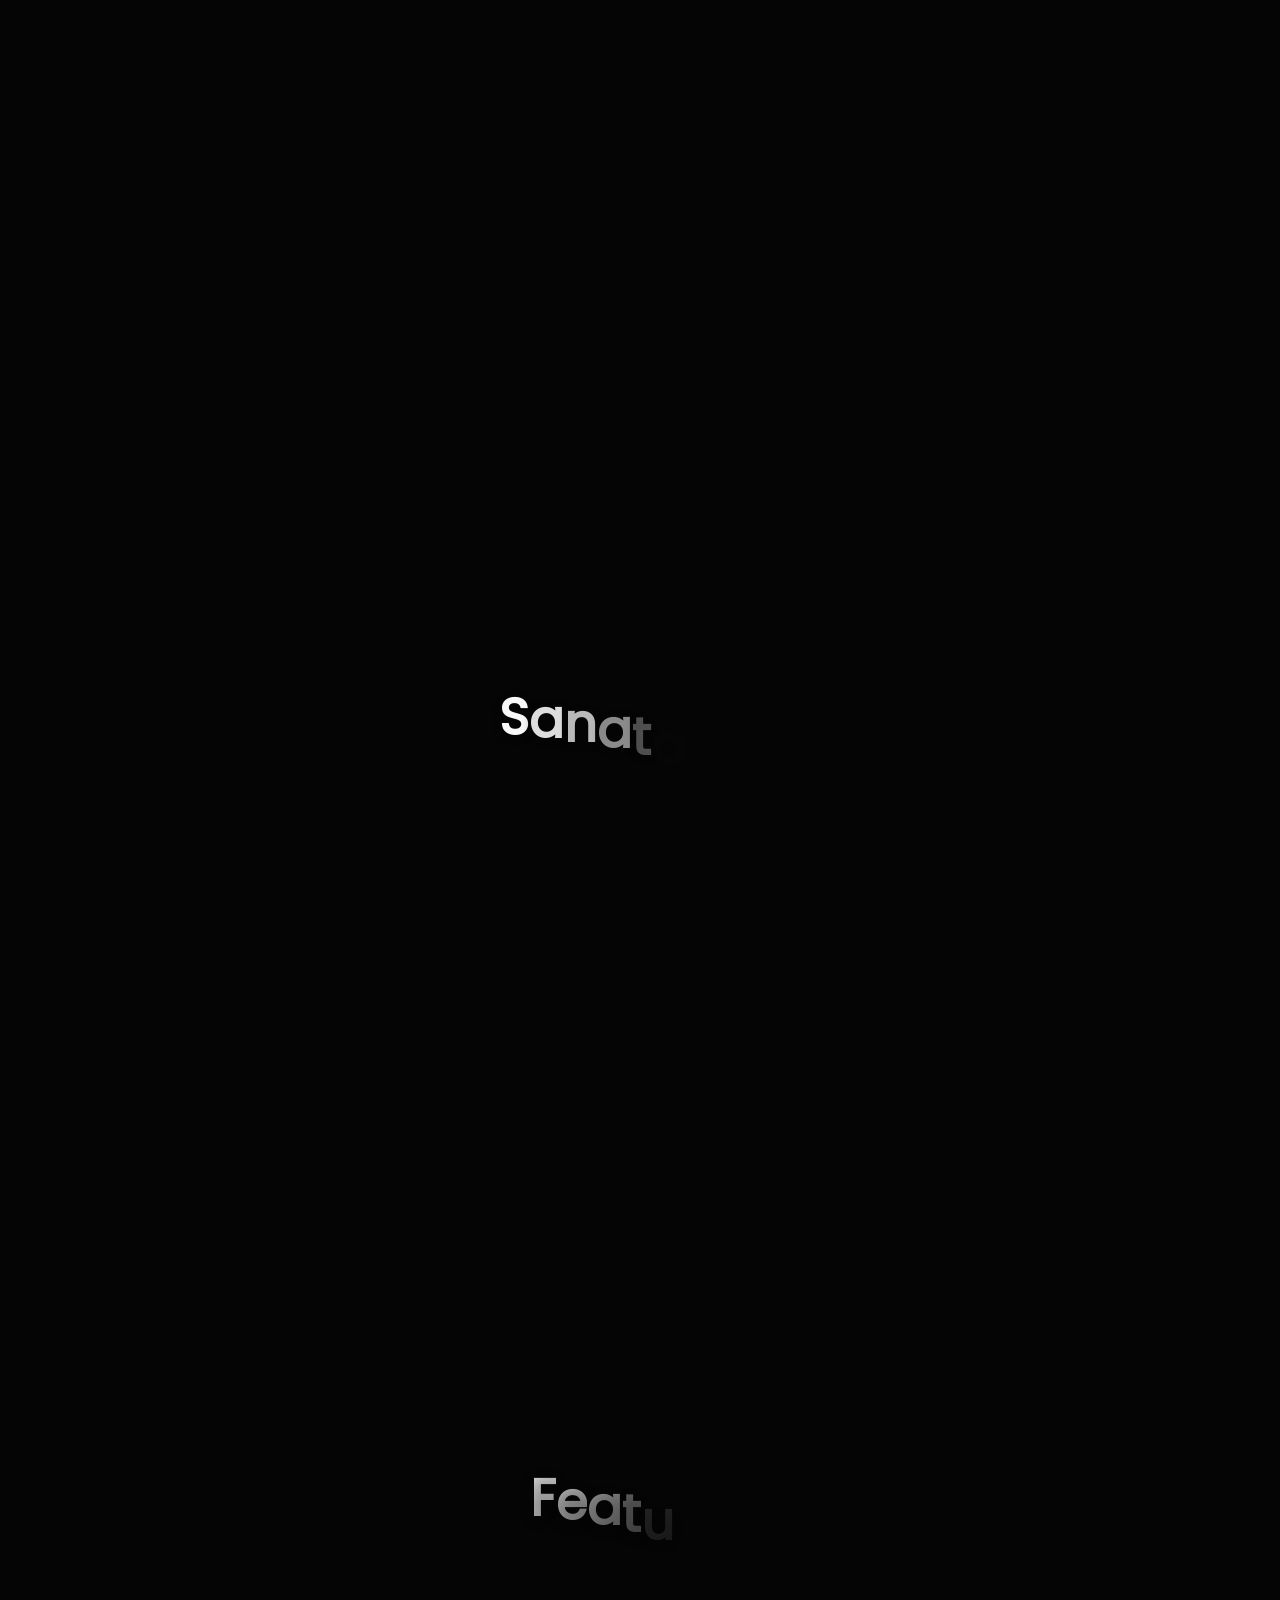
==== commit d6fc1fa7: "Fix loader script and update visit button URL" ====
--- a/index.html
+++ b/index.html
@@ -19,4 +19,4 @@
       }</script><meta name="google-site-verification" content="uBdk-AkWWmrGQt7aYmEE0bgEboVTqpo6ws0tDA89azk"><link rel="stylesheet" href="loader.css"><link rel="stylesheet" href="./style.css"><link rel="shortcut icon" href="favicon.ico" type="image/x-icon"><link rel="shortcut icon" href="assets/logo.png" type="image/png"></head><body><div class="loader-parent"><div class="loader"></div></div><script>const loader = document.querySelector(".loader");
       for (let i = 0; i < 26; i++) {
         loader.innerHTML += "<div class='dot'></div>";
-      }</script><div class="wrapper center-flex"><div class="iimg center-flex"><img class="bg-image" src="./assets/logo.png" alt="Snatan AI"><h1 class="logoTxt">Sanatan AI</h1></div><!-- THE TEXT --><div class="content center-flex"><img src="./assets/girl.png" class="girl" alt="girl"><h1 class="side-1">We<br><span class="create">create</span></h1><h1 class="side-2">The<br><span class="future">future</span></h1></div></div><!-- NEXT SECTION --><div class="section-next center-flex"><h1>Sanatan AI</h1><p>Meet <b>Sanatan AI</b> - The Soul of Intelligence.<br>This is the place where knowledge meets wisdom, science meet scriptures and technology meet dharma. Sanatan AI is a all-in-one platform providing you assistance about all your queries by integrating the answer with Sanatan Dharma. You get oppoutunities for discovering the ancient texts, and diving deep in them, which is all free of cost.</p></div><div class="section center-flex"><h1 class="section-title">Features</h1><div class="feature-grid"><div class="feature-card center-flex"><div class="feature-icon"><svg xmlns="http://www.w3.org/2000/svg" viewBox="0 0 24 24" fill="none" stroke="currentColor" stroke-width="2" stroke-linecap="round" stroke-linejoin="round"><path d="M20.59 13.41l-7.17 7.17a2 2 0 0 1-2.83 0L2 12V2h10l8.59 8.59a2 2 0 0 1 0 2.82z"></path><line x1="7" y1="7" x2="7.01" y2="7"></line></svg></div><h1>Free of Cost</h1><p>Sanatan AI is completely free of cost providing equal opportunities for everyone, poor and rich alike, to open their minds towards the concept of <i>karma</i>.</p></div><div class="feature-card center-flex"><div class="feature-icon"><svg xmlns="http://www.w3.org/2000/svg" viewBox="0 0 24 24" fill="none" stroke="currentColor" stroke-width="2" stroke-linecap="round" stroke-linejoin="round"><rect x="2" y="3" width="20" height="14" rx="2" ry="2"></rect><line x1="8" y1="21" x2="16" y2="21"></line><line x1="12" y1="17" x2="12" y2="21"></line></svg></div><h1>Cross Platform</h1><p>Sanatan AI is a multi-platform application which runs on most browsers and is downloadable as a PWA on mobiles and as an app on Windows.</p></div><div class="feature-card center-flex"><div class="feature-icon"><svg xmlns="http://www.w3.org/2000/svg" viewBox="0 0 24 24" fill="none" stroke="currentColor" stroke-width="2" stroke-linecap="round" stroke-linejoin="round"><polygon points="3 11 22 2 13 21 11 13 3 11"></polygon></svg></div><h1>Interactive</h1><p>Sanatan AI is a fully animated and UI-boosted chatbot. It has support for multiple themes, animated UIs, easy UX and moving icons. Enjoy your journey while exploring the roots of the universe.</p></div><div class="feature-card center-flex"><div class="feature-icon"><svg xmlns="http://www.w3.org/2000/svg" viewBox="0 0 24 24" fill="none" stroke="currentColor" stroke-width="2" stroke-linecap="round" stroke-linejoin="round"><circle cx="12" cy="12" r="10"></circle><circle cx="12" cy="12" r="6"></circle><circle cx="12" cy="12" r="1"></circle></svg></div><h1>Accurate</h1><p>Sanatan AI is accurate in most of its tasks. Powered by Google's intelligent models, Sanatan AI perfectly understands the queries of users and performs actions accordingly.</p></div></div></div><div class="section-next center-flex"><h3>Are you still waiting??</h3><br><h1>Visit Now!</h1><button class="visit center-flex" onclick="window.location.href=&#34;https://sanatan-ai.vercel.app&#34;"><img src="./assets/logo.png" alt="Sanatan Logo" class="visitImg"> Sanatan AI</button><p class="footer center-flex"><img src="./assets/logo.png" alt="Sanatan Logo" style="display:inline;width:30px;margin-right:10px"> All Rights Reserved. Copyright © Sanatan AI, Inc. 2026</p></div><div class="bg"></div><!-- SCRIPTS --><script src="./gsap/all.min.js"></script><script src="./gsap/ScrollTrigger.min.js"></script><script src="./gsap/SplitText.min.js"></script><script src="./script.js" defer></script></body></html>+      }</script><div class="wrapper center-flex"><div class="iimg center-flex"><img class="bg-image" src="./assets/logo.png" alt="Snatan AI"><h1 class="logoTxt">Sanatan AI</h1></div><!-- THE TEXT --><div class="content center-flex"><img src="./assets/girl.png" class="girl" alt="girl"><h1 class="side-1">We<br><span class="create">create</span></h1><h1 class="side-2">The<br><span class="future">future</span></h1></div></div><!-- NEXT SECTION --><div class="section-next center-flex"><h1>Sanatan AI</h1><p>Meet <b>Sanatan AI</b> - The Soul of Intelligence.<br>This is the place where knowledge meets wisdom, science meet scriptures and technology meet dharma. Sanatan AI is a all-in-one platform providing you assistance about all your queries by integrating the answer with Sanatan Dharma. You get oppoutunities for discovering the ancient texts, and diving deep in them, which is all free of cost.</p></div><div class="section center-flex"><h1 class="section-title">Features</h1><div class="feature-grid"><div class="feature-card center-flex"><div class="feature-icon"><svg xmlns="http://www.w3.org/2000/svg" viewBox="0 0 24 24" fill="none" stroke="currentColor" stroke-width="2" stroke-linecap="round" stroke-linejoin="round"><path d="M20.59 13.41l-7.17 7.17a2 2 0 0 1-2.83 0L2 12V2h10l8.59 8.59a2 2 0 0 1 0 2.82z"></path><line x1="7" y1="7" x2="7.01" y2="7"></line></svg></div><h1>Free of Cost</h1><p>Sanatan AI is completely free of cost providing equal opportunities for everyone, poor and rich alike, to open their minds towards the concept of <i>karma</i>.</p></div><div class="feature-card center-flex"><div class="feature-icon"><svg xmlns="http://www.w3.org/2000/svg" viewBox="0 0 24 24" fill="none" stroke="currentColor" stroke-width="2" stroke-linecap="round" stroke-linejoin="round"><rect x="2" y="3" width="20" height="14" rx="2" ry="2"></rect><line x1="8" y1="21" x2="16" y2="21"></line><line x1="12" y1="17" x2="12" y2="21"></line></svg></div><h1>Cross Platform</h1><p>Sanatan AI is a multi-platform application which runs on most browsers and is downloadable as a PWA on mobiles and as an app on Windows.</p></div><div class="feature-card center-flex"><div class="feature-icon"><svg xmlns="http://www.w3.org/2000/svg" viewBox="0 0 24 24" fill="none" stroke="currentColor" stroke-width="2" stroke-linecap="round" stroke-linejoin="round"><polygon points="3 11 22 2 13 21 11 13 3 11"></polygon></svg></div><h1>Interactive</h1><p>Sanatan AI is a fully animated and UI-boosted chatbot. It has support for multiple themes, animated UIs, easy UX and moving icons. Enjoy your journey while exploring the roots of the universe.</p></div><div class="feature-card center-flex"><div class="feature-icon"><svg xmlns="http://www.w3.org/2000/svg" viewBox="0 0 24 24" fill="none" stroke="currentColor" stroke-width="2" stroke-linecap="round" stroke-linejoin="round"><circle cx="12" cy="12" r="10"></circle><circle cx="12" cy="12" r="6"></circle><circle cx="12" cy="12" r="1"></circle></svg></div><h1>Accurate</h1><p>Sanatan AI is accurate in most of its tasks. Powered by Google's intelligent models, Sanatan AI perfectly understands the queries of users and performs actions accordingly.</p></div></div></div><div class="section-next center-flex"><h3>Are you still waiting??</h3><br><h1>Visit Now!</h1><button class="visit center-flex" onclick="window.location.href=&#34;https://sanatan.shivam.click&#34;"><img src="./assets/logo.png" alt="Sanatan Logo" class="visitImg"> Sanatan AI</button><p class="footer center-flex"><img src="./assets/logo.png" alt="Sanatan Logo" style="display:inline;width:30px;margin-right:10px"> All Rights Reserved. Copyright © Sanatan AI, Inc. 2026</p></div><div class="bg"></div><!-- SCRIPTS --><script src="./gsap/all.min.js"></script><script src="./gsap/ScrollTrigger.min.js"></script><script src="./gsap/SplitText.min.js"></script><script src="./script.js" defer></script></body></html>
